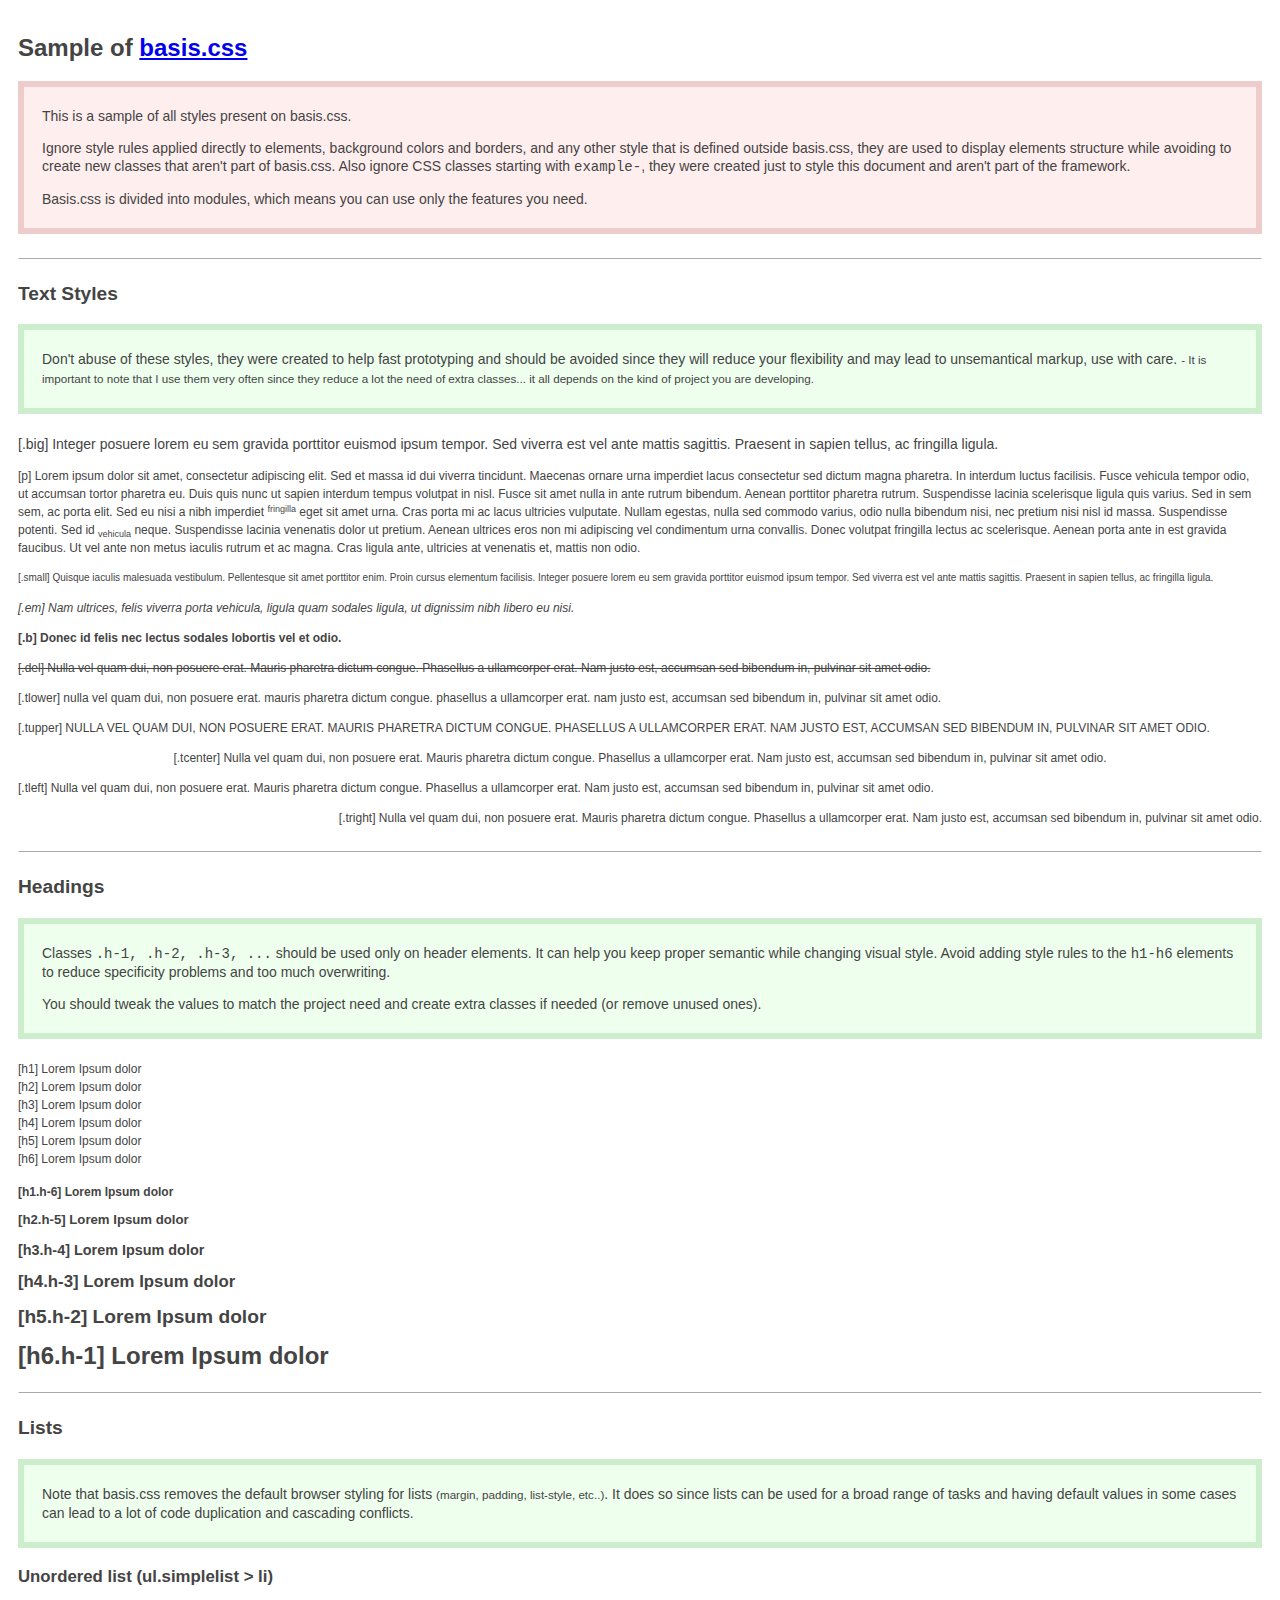
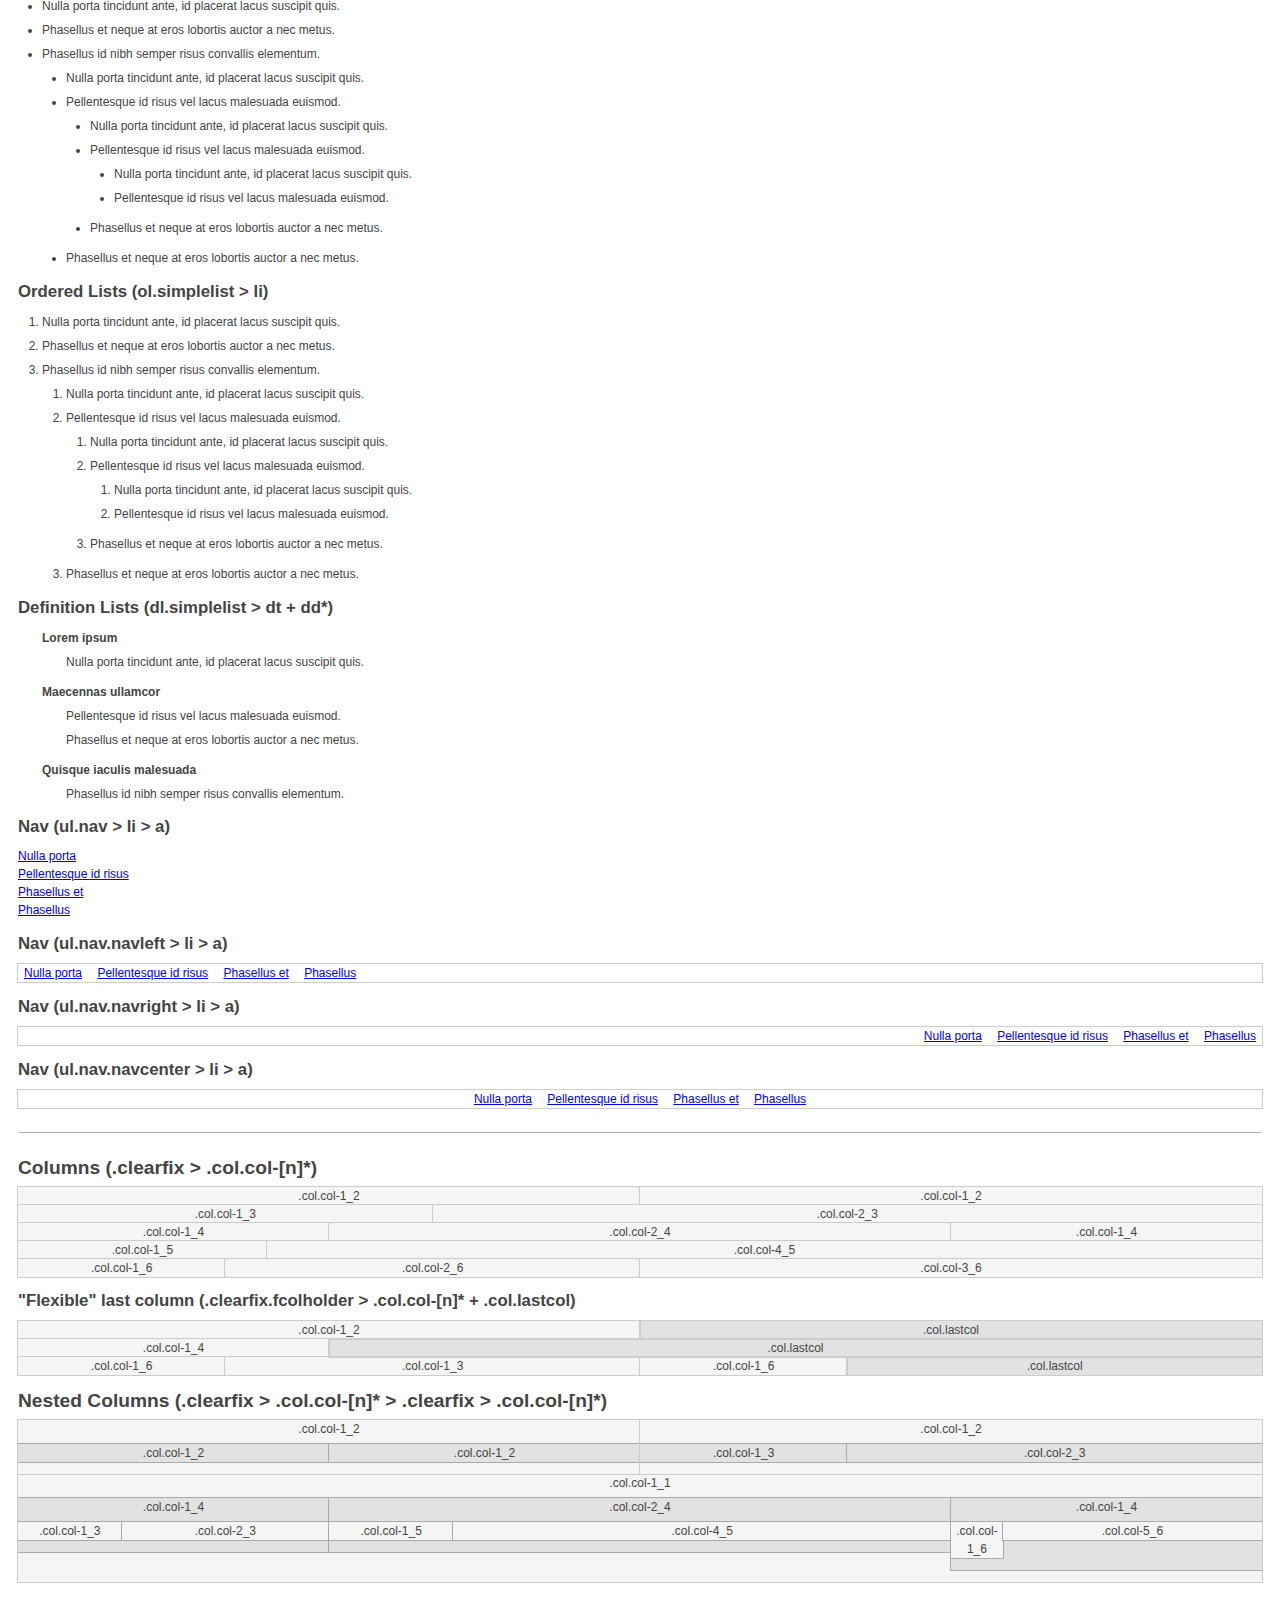
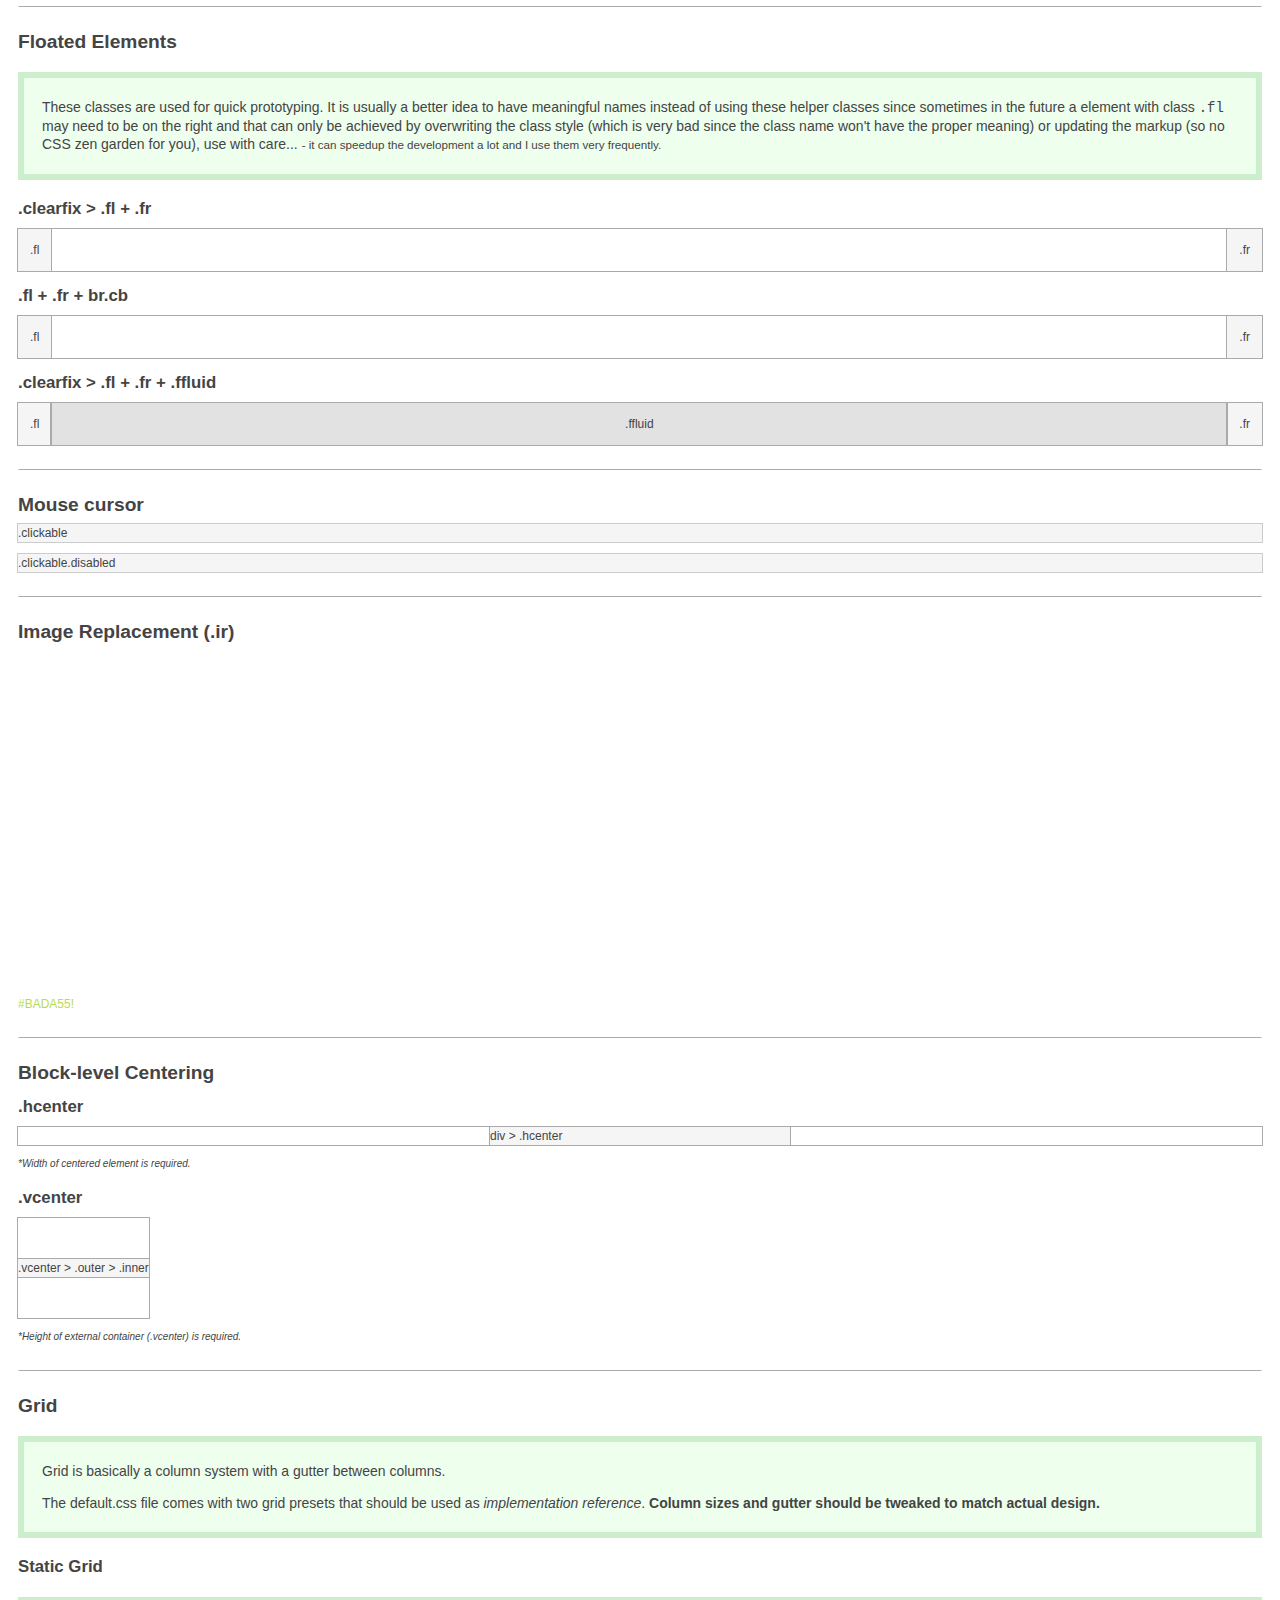
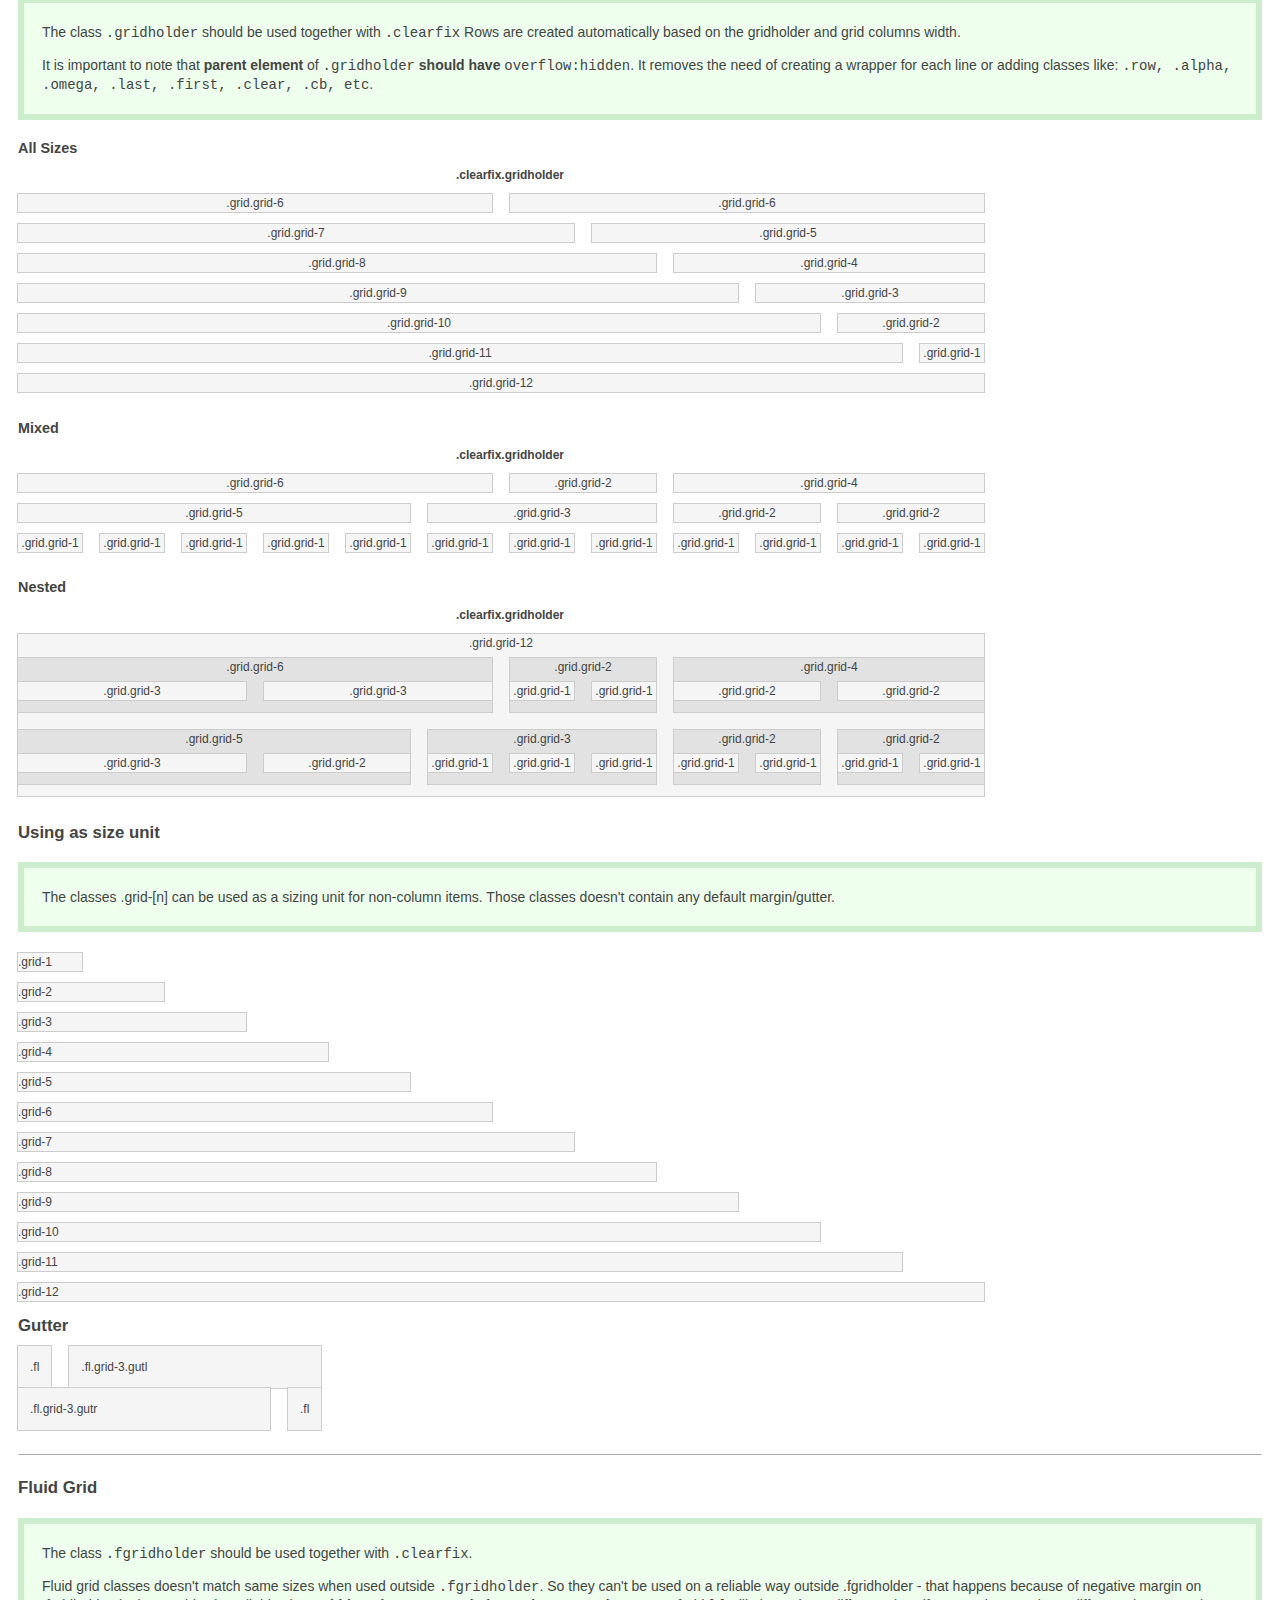
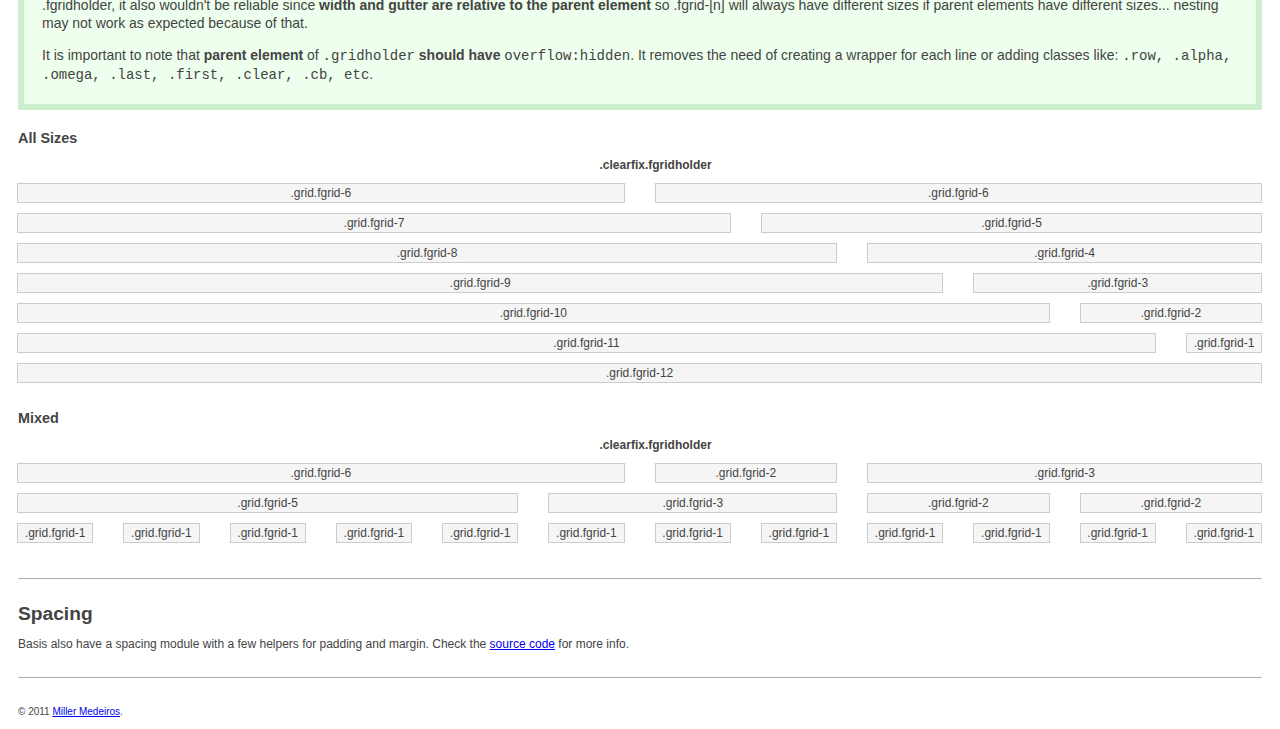
==== demo.html @ 8baf309f "change folder structure" ====
<!DOCTYPE html>
<html>
    <head>
        <meta charset="utf-8">
        <title>Sample basis.css</title>
        <link rel="stylesheet" href="css/all.css">
        <style type="text/css">
            /* comment out these styles to see real default values, used only to make it easier to see what is going on */
            #wrapper{padding:18px; overflow:hidden} /* overflow hidden is important for grid classes */
            .fl, .fr, .ffluid, .col, .grid-1, .grid-2, .grid-3, .grid-4, .grid-5, .grid-6, .grid-7, .grid-8, .grid-9, .grid-10, .grid-11, .grid-12,
            .fgrid-1, .fgrid-2, .fgrid-3, .fgrid-4, .fgrid-5, .fgrid-6, .fgrid-7, .fgrid-8, .fgrid-9, .fgrid-10, .fgrid-11, .fgrid-12, .clickable{outline:1px solid #ccc; background-color:#f5f5f5; margin-bottom:12px}
            .fcolholder .lastcol, .ffluid{background-color:#e2e2e2; text-align:center}
            .fl, .fr, .ffluid{padding:12px}
            .grid{overflow:hidden; white-space:nowrap} /* overflow hidden and nowrap only to show dynamic size without text going out the grid */
            .col, .fl, .fr, .ffluid{margin:0}
            .navcenter, .navright, .navleft{outline:1px solid #ccc}
            .hcenter, .vcenter .inner{background-color:#f5f5f5}

            .grid .grid, .col .col{background-color:#e2e2e2; margin-top:6px; margin-bottom:12px}
            .col .col{outline:1px solid #aaa}
            .grid .grid .grid, .col .col .col{background-color:#f5f5f5}

            /* classes starting with `example-` are used just for this document and should be ignored */
            .example-note{background-color:#efe; padding:6px 18px; border:6px solid #cec; font-size:1.166em; margin:1.5em 0}
            .example-outline, .example-outline *{outline:1px solid #aaa}
            .example-note-2{background-color:#fee; border-color:#ecc}
        </style>
    </head>
    <body>
        <div id="wrapper" class="clearfix">

            <h1 class="h-1">Sample of <a href="https://github.com/millermedeiros/basis.css">basis.css</a></h1>
            <div class="example-note example-note-2">
                <p>
                This is a sample of all styles present on basis.css.
                </p>
                <p>Ignore style rules applied directly to elements, background colors and borders, and any other style that is defined outside basis.css, they are used to display elements structure while avoiding to create new classes that aren't part of basis.css. Also ignore CSS classes starting with <code>example-</code>, they were created just to style this document and aren't part of the framework.</p>
                <p>
                    Basis.css is divided into modules, which means you can use only the features you need.
                </p>
            </div>
            <hr class="hr-1" />

            <h2 class="h-2">Text Styles</h2>
            <div class="example-note">
                <p>
                    Don't abuse of these styles, they were created to help fast prototyping and should be avoided since they will reduce your flexibility and may lead to unsemantical markup, use with care. <small> - It is important to note that I use them very often since they reduce a lot the need of extra classes... it all depends on the kind of project you are developing.</small>
                </p>
            </div>
            <p class="big">
                [.big] Integer posuere lorem eu sem gravida porttitor euismod ipsum tempor. Sed viverra est vel ante mattis sagittis. Praesent in sapien tellus, ac fringilla ligula.
            </p>
            <p>
                [p] Lorem ipsum dolor sit amet, consectetur adipiscing elit. Sed et massa id dui viverra tincidunt. Maecenas ornare urna imperdiet lacus consectetur sed dictum magna pharetra. In interdum luctus facilisis. Fusce vehicula tempor odio, ut accumsan tortor pharetra eu. Duis quis nunc ut sapien interdum tempus volutpat in nisl. Fusce sit amet nulla in ante rutrum bibendum. Aenean porttitor pharetra rutrum. Suspendisse lacinia scelerisque ligula quis varius. Sed in sem sem, ac porta elit. Sed eu nisi a nibh imperdiet <sup>fringilla</sup> eget sit amet urna. Cras porta mi ac lacus ultricies vulputate. Nullam egestas, nulla sed commodo varius, odio nulla bibendum nisi, nec pretium nisi nisl id massa. Suspendisse potenti. Sed id <sub>vehicula</sub> neque. Suspendisse lacinia venenatis dolor ut pretium. Aenean ultrices eros non mi adipiscing vel condimentum urna convallis. Donec volutpat fringilla lectus ac scelerisque. Aenean porta ante in est gravida faucibus. Ut vel ante non metus iaculis rutrum et ac magna. Cras ligula ante, ultricies at venenatis et, mattis non odio.
            </p>
            <p class="small">
                [.small] Quisque iaculis malesuada vestibulum. Pellentesque sit amet porttitor enim. Proin cursus elementum facilisis. Integer posuere lorem eu sem gravida porttitor euismod ipsum tempor. Sed viverra est vel ante mattis sagittis. Praesent in sapien tellus, ac fringilla ligula.
            </p>
            <p class="em">
                [.em] Nam ultrices, felis viverra porta vehicula, ligula quam sodales ligula, ut dignissim nibh libero eu nisi.
            </p>
            <p class="b">
                 [.b] Donec id felis nec lectus sodales lobortis vel et odio.
            </p>
            <p class="del">
                [.del] Nulla vel quam dui, non posuere erat. Mauris pharetra dictum congue. Phasellus a ullamcorper erat. Nam justo est, accumsan sed bibendum in, pulvinar sit amet odio.
            </p>
            <p class="tlower">
                [.tlower] Nulla vel quam dui, non posuere erat. Mauris pharetra dictum congue. Phasellus a ullamcorper erat. Nam justo est, accumsan sed bibendum in, pulvinar sit amet odio.
            </p>
            <p class="tupper">
                <span class="tnormal">[.tupper]</span> Nulla vel quam dui, non posuere erat. Mauris pharetra dictum congue. Phasellus a ullamcorper erat. Nam justo est, accumsan sed bibendum in, pulvinar sit amet odio.
            </p>
            <p class="tcenter">
                [.tcenter] Nulla vel quam dui, non posuere erat. Mauris pharetra dictum congue. Phasellus a ullamcorper erat. Nam justo est, accumsan sed bibendum in, pulvinar sit amet odio.
            </p>
            <p class="tleft">
                [.tleft] Nulla vel quam dui, non posuere erat. Mauris pharetra dictum congue. Phasellus a ullamcorper erat. Nam justo est, accumsan sed bibendum in, pulvinar sit amet odio.
            </p>
            <p class="tright">
                [.tright] Nulla vel quam dui, non posuere erat. Mauris pharetra dictum congue. Phasellus a ullamcorper erat. Nam justo est, accumsan sed bibendum in, pulvinar sit amet odio.
            </p>

            <hr class="hr-1" />

            <h2 class="h-2">Headings</h2>
            <div class="example-note">
                <p>
                    Classes <code>.h-1, .h-2, .h-3, ...</code> should be used only on header elements. It can help you keep proper semantic while changing visual style.
          Avoid adding style rules to the <code>h1-h6</code> elements to reduce specificity problems and too much overwriting.
                </p>
        <p>
          You should tweak the values to match the project need and create extra classes if needed (or remove unused ones).
        </p>
            </div>
            <h1>[h1] Lorem Ipsum dolor</h1>
            <h2>[h2] Lorem Ipsum dolor</h2>
            <h3>[h3] Lorem Ipsum dolor</h3>
            <h4>[h4] Lorem Ipsum dolor</h4>
            <h5>[h5] Lorem Ipsum dolor</h5>
            <h6>[h6] Lorem Ipsum dolor</h6>
            <h1 class="h-6">[h1.h-6] Lorem Ipsum dolor</h1>
            <h2 class="h-5">[h2.h-5] Lorem Ipsum dolor</h2>
            <h3 class="h-4">[h3.h-4] Lorem Ipsum dolor</h3>
            <h4 class="h-3">[h4.h-3] Lorem Ipsum dolor</h4>
            <h5 class="h-2">[h5.h-2] Lorem Ipsum dolor</h5>
            <h6 class="h-1">[h6.h-1] Lorem Ipsum dolor</h6>

            <hr class="hr-1" />

            <h2 class="h-2">Lists</h2>

            <div class="example-note">
                <p>
                Note that basis.css removes the default browser styling for lists <small>(margin, padding, list-style, etc..)</small>. It does so since lists can be used for a broad range of tasks and having default values in some cases can lead to a lot of code duplication and cascading conflicts.
                </p>
            </div>


            <h3 class="h-3">Unordered list (ul.simplelist > li)</h3>
            <ul class="simplelist">
                <li>Nulla porta tincidunt ante, id placerat lacus suscipit quis.</li>
                <li>Phasellus et neque at eros lobortis auctor a nec metus.</li>
                <li>Phasellus id nibh semper risus convallis elementum.
                    <ul>
                        <li>Nulla porta tincidunt ante, id placerat lacus suscipit quis.</li>
                        <li>
                            Pellentesque id risus vel lacus malesuada euismod.
                            <ul>
                                <li>Nulla porta tincidunt ante, id placerat lacus suscipit quis.</li>
                                <li>
                                    Pellentesque id risus vel lacus malesuada euismod.
                                    <ul>
                                        <li>Nulla porta tincidunt ante, id placerat lacus suscipit quis.</li>
                                        <li>Pellentesque id risus vel lacus malesuada euismod.</li>
                                    </ul>
                                </li>
                                <li>Phasellus et neque at eros lobortis auctor a nec metus.</li>
                            </ul>
                        </li>
                        <li>Phasellus et neque at eros lobortis auctor a nec metus.</li>
                    </ul>
                </li>
            </ul>

            <h3 class="h-3">Ordered Lists (ol.simplelist > li)</h3>
            <ol class="simplelist">
                <li>Nulla porta tincidunt ante, id placerat lacus suscipit quis.</li>
                <li>Phasellus et neque at eros lobortis auctor a nec metus.</li>
                <li>Phasellus id nibh semper risus convallis elementum.
                    <ol>
                        <li>Nulla porta tincidunt ante, id placerat lacus suscipit quis.</li>
                        <li>
                            Pellentesque id risus vel lacus malesuada euismod.
                            <ol>
                                <li>Nulla porta tincidunt ante, id placerat lacus suscipit quis.</li>
                                <li>
                                    Pellentesque id risus vel lacus malesuada euismod.
                                    <ol>
                                        <li>Nulla porta tincidunt ante, id placerat lacus suscipit quis.</li>
                                        <li>Pellentesque id risus vel lacus malesuada euismod.</li>
                                    </ol>
                                </li>
                                <li>Phasellus et neque at eros lobortis auctor a nec metus.</li>
                            </ol>
                        </li>
                        <li>Phasellus et neque at eros lobortis auctor a nec metus.</li>
                    </ol>
                </li>
            </ol>

            <h3 class="h-3">Definition Lists (dl.simplelist > dt + dd*)</h3>
            <dl class="simplelist">
                <dt>Lorem ipsum</dt>
                    <dd>Nulla porta tincidunt ante, id placerat lacus suscipit quis.</dd>
                <dt>Maecennas ullamcor</dt>
                    <dd>Pellentesque id risus vel lacus malesuada euismod.</dd>
                    <dd>Phasellus et neque at eros lobortis auctor a nec metus.</dd>
                <dt>Quisque iaculis malesuada</dt>
                    <dd>Phasellus id nibh semper risus convallis elementum.</dd>
            </dl>

            <h3 class="h-3">Nav (ul.nav > li > a)</h3>
            <ul class="nav">
                <li><a href="#">Nulla porta</a></li>
                <li><a href="#">Pellentesque id risus</a></li>
                <li><a href="#">Phasellus et</a></li>
                <li><a href="#">Phasellus</a></li>
            </ul>

            <h3 class="h-3">Nav (ul.nav.navleft > li > a)</h3>
            <ul class="nav navleft">
                <li><a href="#">Nulla porta</a></li>
                <li><a href="#">Pellentesque id risus</a></li>
                <li><a href="#">Phasellus et</a></li>
                <li><a href="#">Phasellus</a></li>
            </ul>

            <h3 class="h-3">Nav (ul.nav.navright > li > a)</h3>
            <ul class="nav navright">
                <li><a href="#">Nulla porta</a></li>
                <li><a href="#">Pellentesque id risus</a></li>
                <li><a href="#">Phasellus et</a></li>
                <li><a href="#">Phasellus</a></li>
            </ul>

            <h3 class="h-3">Nav (ul.nav.navcenter > li > a)</h3>
            <ul class="nav navcenter">
                <li><a href="#">Nulla porta</a></li>
                <li><a href="#">Pellentesque id risus</a></li>
                <li><a href="#">Phasellus et</a></li>
                <li><a href="#">Phasellus</a></li>
            </ul>

            <hr class="hr-1" />

            <h2 class="h-2">Columns (.clearfix > .col.col-[n]*)</h2>
            <div class="clearfix tcenter">
                <div class="col col-1_2">.col.col-1_2</div>
                <div class="col col-1_2">.col.col-1_2</div>
                <div class="col col-1_3">.col.col-1_3</div>
                <div class="col col-2_3">.col.col-2_3</div>
                <div class="col col-1_4">.col.col-1_4</div>
                <div class="col col-2_4">.col.col-2_4</div>
                <div class="col col-1_4">.col.col-1_4</div>
                <div class="col col-1_5">.col.col-1_5</div>
                <div class="col col-4_5">.col.col-4_5</div>
                <div class="col col-1_6">.col.col-1_6</div>
                <div class="col col-2_6">.col.col-2_6</div>
                <div class="col col-3_6">.col.col-3_6</div>
            </div>

            <h3 class="h-3">&quot;Flexible&quot; last column (.clearfix.fcolholder > .col.col-[n]* + .col.lastcol)</h3>
            <div class="clearfix fcolholder tcenter">
                <div class="col col-1_2">.col.col-1_2</div>
                <div class="col lastcol">.col.lastcol</div>
                <div class="col col-1_4">.col.col-1_4</div>
                <div class="col lastcol">.col.lastcol</div>
                <div class="col col-1_6">.col.col-1_6</div>
                <div class="col col-1_3">.col.col-1_3</div>
                <div class="col col-1_6">.col.col-1_6</div>
                <div class="col lastcol">.col.lastcol</div>
            </div>

            <h2 class="h-2">Nested Columns (.clearfix > .col.col-[n]* > .clearfix > .col.col-[n]*)</h2>
            <div class="clearfix tcenter">
                <div class="col col-1_2">.col.col-1_2
                    <div class="clearfix">
                        <div class="col col-1_2">.col.col-1_2</div>
                        <div class="col col-1_2">.col.col-1_2</div>
                    </div>
                </div>
                <div class="col col-1_2">.col.col-1_2
                    <div class="clearfix">
                        <div class="col col-1_3">.col.col-1_3</div>
                        <div class="col col-2_3">.col.col-2_3</div>
                    </div>
                </div>
                <div class="col col-1_1">.col.col-1_1
                    <div class="clearfix">
                        <div class="col col-1_4">.col.col-1_4
                            <div class="clearfix">
                                <div class="col col-1_3">.col.col-1_3</div>
                                <div class="col col-2_3">.col.col-2_3</div>
                            </div>
                        </div>
                        <div class="col col-2_4">.col.col-2_4
                            <div class="clearfix">
                                <div class="col col-1_5">.col.col-1_5</div>
                                <div class="col col-4_5">.col.col-4_5</div>
                            </div>
                        </div>
                        <div class="col col-1_4">.col.col-1_4
                            <div class="clearfix">
                                <div class="col col-1_6">.col.col-1_6</div>
                                <div class="col col-5_6">.col.col-5_6</div>
                            </div>
                        </div>
                    </div>
                </div>
            </div>

            <hr class="hr-1" />

            <h2 class="h-2">Floated Elements</h2>

            <div class="example-note">
                <p>
                    These classes are used for quick prototyping. It is usually a better idea to have meaningful names instead of using these helper classes since sometimes in the future a element with class <code>.fl</code> may need to be on the right and that can only be achieved by overwriting the class style (which is very bad since the class name won't have the proper meaning) or updating the markup (so no CSS zen garden for you), use with care... <small> - it can speedup the development a lot and I use them very frequently.</small>
                </p>
            </div>

            <h3 class="h-3">.clearfix &gt; .fl + .fr</h3>
            <div class="clearfix example-outline">
                <div class="fl">.fl</div>
                <div class="fr">.fr</div>
            </div>

            <h3 class="h-3">.fl + .fr + br.cb</h3>
            <div class="example-outline">
                <div class="fl">.fl</div>
                <div class="fr">.fr</div>
                <br class="cb" />
            </div>

            <h3 class="h-3">.clearfix &gt; .fl + .fr + .ffluid</h3>
            <div class="clearfix example-outline">
                <div class="fl">.fl</div>
                <div class="fr">.fr</div>
                <div class="ffluid">.ffluid</div>
            </div>

            <hr class="hr-1" />

            <h2 class="h-2">Mouse cursor</h2>
            <div class="clickable">.clickable</div>
            <div class="clickable disabled">.clickable.disabled</div>
            <hr class="hr-1" />

            <h2 class="h-2">Image Replacement (.ir)</h2>
            <span class="ir" style="background-image:url(http://30.media.tumblr.com/tumblr_lgd1neNYSL1qbwkzvo1_500.jpg); width:500px; height:333px">this is going to be replaced by an awesome picture</span>
            <p style="color:#BADA55">#BADA55!</p>

            <hr class="hr-1" />

            <h2 class="h-2">Block-level Centering</h2>

            <h3 class="h-3">.hcenter</h3>
            <div class="example-outline">
                <div class="hcenter" style="width:300px">
                    div > .hcenter
                </div>
            </div>
            <p class="small em">
                *Width of centered element is required.
            </p>

            <h3 class="h-3">.vcenter</h3>
            <div class="vcenter example-outline" style="height:100px">
                <div class="outer">
                    <div class="inner">
                        .vcenter > .outer > .inner
                    </div>
                </div>
            </div>
            <p class="small em">
                *Height of external container (.vcenter) is required.
            </p>

            <hr class="hr-1" />

            <h2 class="h-2">Grid</h2>
            <div class="example-note">
                <p>
                    Grid is basically a column system with a gutter between columns.
                </p>
                <p>
                    The default.css file comes with two grid presets that should be used as <em>implementation reference</em>. <strong>Column sizes and gutter should be tweaked to match actual design.</strong>
                </p>
            </div>

            <h3 class="h-3">Static Grid</h3>
            <div class="example-note">
                <p>
                    The class <code>.gridholder</code> should be used together with <code>.clearfix</code>
                    Rows are created automatically based on the gridholder and grid columns width.
                </p>
                <p>
                    It is important to note that <strong>parent element</strong> of <code>.gridholder</code>
                    <strong>should have</strong> <code>overflow:hidden</code>. It removes the need of creating
                    a wrapper for each line or adding classes like: <code>.row, .alpha, .omega, .last, .first,
                    .clear, .cb, etc</code>.
                </p>
            </div>

            <h4 class="h-4">All Sizes</h4>
            <div class="clearfix tcenter gridholder">
                <div class="cb b" style="margin-bottom:10px">.clearfix.gridholder</div>
                <div class="grid grid-6">.grid.grid-6</div>
                <div class="grid grid-6">.grid.grid-6</div>
                <div class="grid grid-7">.grid.grid-7</div>
                <div class="grid grid-5">.grid.grid-5</div>
                <div class="grid grid-8">.grid.grid-8</div>
                <div class="grid grid-4">.grid.grid-4</div>
                <div class="grid grid-9">.grid.grid-9</div>
                <div class="grid grid-3">.grid.grid-3</div>
                <div class="grid grid-10">.grid.grid-10</div>
                <div class="grid grid-2">.grid.grid-2</div>
                <div class="grid grid-11">.grid.grid-11</div>
                <div class="grid grid-1">.grid.grid-1</div>
                <div class="grid grid-12">.grid.grid-12</div>
            </div>

            <h4 class="h-4">Mixed</h4>
            <div class="clearfix tcenter gridholder">
                <div class="cb b" style="margin-bottom:10px">.clearfix.gridholder</div>
                <div class="grid grid-6">.grid.grid-6</div>
                <div class="grid grid-2">.grid.grid-2</div>
                <div class="grid grid-4">.grid.grid-4</div>
                <div class="grid grid-5">.grid.grid-5</div>
                <div class="grid grid-3">.grid.grid-3</div>
                <div class="grid grid-2">.grid.grid-2</div>
                <div class="grid grid-2">.grid.grid-2</div>
                <div class="grid grid-1">.grid.grid-1</div>
                <div class="grid grid-1">.grid.grid-1</div>
                <div class="grid grid-1">.grid.grid-1</div>
                <div class="grid grid-1">.grid.grid-1</div>
                <div class="grid grid-1">.grid.grid-1</div>
                <div class="grid grid-1">.grid.grid-1</div>
                <div class="grid grid-1">.grid.grid-1</div>
                <div class="grid grid-1">.grid.grid-1</div>
                <div class="grid grid-1">.grid.grid-1</div>
                <div class="grid grid-1">.grid.grid-1</div>
                <div class="grid grid-1">.grid.grid-1</div>
                <div class="grid grid-1">.grid.grid-1</div>
            </div>

            <h4 class="h-4">Nested</h4>
            <div class="clearfix tcenter gridholder">
                <div class="cb b" style="margin-bottom:10px">.clearfix.gridholder</div>
                <div class="grid grid-12">.grid.grid-12
                    <div class="clearfix gridholder">
                        <div class="grid grid-6">.grid.grid-6
                            <div class="clearfix gridholder">
                                <div class="grid grid-3">.grid.grid-3</div>
                                <div class="grid grid-3">.grid.grid-3</div>
                            </div>
                        </div>
                        <div class="grid grid-2">.grid.grid-2
                            <div class="clearfix gridholder">
                                <div class="grid grid-1">.grid.grid-1</div>
                                <div class="grid grid-1">.grid.grid-1</div>
                            </div>
                        </div>
                        <div class="grid grid-4">.grid.grid-4
                            <div class="clearfix gridholder">
                                <div class="grid grid-2">.grid.grid-2</div>
                                <div class="grid grid-2">.grid.grid-2</div>
                            </div>
                        </div>
                        <div class="grid grid-5">.grid.grid-5
                            <div class="clearfix gridholder">
                                <div class="grid grid-3">.grid.grid-3</div>
                                <div class="grid grid-2">.grid.grid-2</div>
                            </div>
                        </div>
                        <div class="grid grid-3">.grid.grid-3
                            <div class="clearfix gridholder">
                                <div class="grid grid-1">.grid.grid-1</div>
                                <div class="grid grid-1">.grid.grid-1</div>
                                <div class="grid grid-1">.grid.grid-1</div>
                            </div>
                        </div>
                        <div class="grid grid-2">.grid.grid-2
                            <div class="clearfix gridholder">
                                <div class="grid grid-1">.grid.grid-1</div>
                                <div class="grid grid-1">.grid.grid-1</div>
                            </div>
                        </div>
                        <div class="grid grid-2">.grid.grid-2
                            <div class="clearfix gridholder">
                                <div class="grid grid-1">.grid.grid-1</div>
                                <div class="grid grid-1">.grid.grid-1</div>
                            </div>
                        </div>
                    </div>
                </div>
            </div>

            <h3 class="h-3">Using as size unit</h3>
            <div class="example-note">
                <p>
                    The classes .grid-[n] can be used as a sizing unit for non-column items. Those classes doesn't contain any default margin/gutter.
                </p>
            </div>
            <div class="grid-1">.grid-1</div>
            <div class="grid-2">.grid-2</div>
            <div class="grid-3">.grid-3</div>
            <div class="grid-4">.grid-4</div>
            <div class="grid-5">.grid-5</div>
            <div class="grid-6">.grid-6</div>
            <div class="grid-7">.grid-7</div>
            <div class="grid-8">.grid-8</div>
            <div class="grid-9">.grid-9</div>
            <div class="grid-10">.grid-10</div>
            <div class="grid-11">.grid-11</div>
            <div class="grid-12">.grid-12</div>

            <h3 class="h-3">Gutter</h3>
            <div class="clearfix">
                <div class="fl">.fl</div>
                <div class="fl grid-3 gutl">.fl.grid-3.gutl</div>
            </div>
            <div class="clearfix">
                <div class="fl grid-3 gutr">.fl.grid-3.gutr</div>
                <div class="fl">.fl</div>
            </div>

            <hr class="hr-1" />

            <h3 class="h-3">Fluid Grid</h3>
            <div class="example-note">
                <p>
                    The class <code>.fgridholder</code> should be used together with <code>.clearfix</code>.
                </p>
                <p>
                    Fluid grid classes doesn't match same sizes when used outside <code>.fgridholder</code>.
                    So they can't be used on a reliable way outside .fgridholder - that happens because of
                    negative margin on .fgridholder, it also wouldn't be reliable since
                    <strong>width and gutter are relative to the parent element</strong> so
                    .fgrid-[n] will always have different sizes if parent elements have different sizes...
                    nesting may not work as expected because of that.
                </p>
                <p>
                    It is important to note that <strong>parent element</strong> of <code>.gridholder</code>
                    <strong>should have</strong> <code>overflow:hidden</code>. It removes the need of creating
                    a wrapper for each line or adding classes like: <code>.row, .alpha, .omega, .last, .first,
                    .clear, .cb, etc</code>.
                </p>
            </div>

            <h4 class="h-4">All Sizes</h4>
            <div class="clearfix tcenter fgridholder">
                <div class="cb b" style="margin-bottom:10px">.clearfix.fgridholder</div>
                <div class="grid fgrid-6">.grid.fgrid-6</div>
                <div class="grid fgrid-6">.grid.fgrid-6</div>
                <div class="grid fgrid-7">.grid.fgrid-7</div>
                <div class="grid fgrid-5">.grid.fgrid-5</div>
                <div class="grid fgrid-8">.grid.fgrid-8</div>
                <div class="grid fgrid-4">.grid.fgrid-4</div>
                <div class="grid fgrid-9">.grid.fgrid-9</div>
                <div class="grid fgrid-3">.grid.fgrid-3</div>
                <div class="grid fgrid-10">.grid.fgrid-10</div>
                <div class="grid fgrid-2">.grid.fgrid-2</div>
                <div class="grid fgrid-11">.grid.fgrid-11</div>
                <div class="grid fgrid-1">.grid.fgrid-1</div>
                <div class="grid fgrid-12">.grid.fgrid-12</div>
            </div>

            <h4 class="h-4">Mixed</h4>
            <div class="clearfix tcenter fgridholder">
                <div class="cb b" style="margin-bottom:10px">.clearfix.fgridholder</div>
                <div class="grid fgrid-6">.grid.fgrid-6</div>
                <div class="grid fgrid-2">.grid.fgrid-2</div>
                <div class="grid fgrid-4">.grid.fgrid-3</div>
                <div class="grid fgrid-5">.grid.fgrid-5</div>
                <div class="grid fgrid-3">.grid.fgrid-3</div>
                <div class="grid fgrid-2">.grid.fgrid-2</div>
                <div class="grid fgrid-2">.grid.fgrid-2</div>
                <div class="grid fgrid-1">.grid.fgrid-1</div>
                <div class="grid fgrid-1">.grid.fgrid-1</div>
                <div class="grid fgrid-1">.grid.fgrid-1</div>
                <div class="grid fgrid-1">.grid.fgrid-1</div>
                <div class="grid fgrid-1">.grid.fgrid-1</div>
                <div class="grid fgrid-1">.grid.fgrid-1</div>
                <div class="grid fgrid-1">.grid.fgrid-1</div>
                <div class="grid fgrid-1">.grid.fgrid-1</div>
                <div class="grid fgrid-1">.grid.fgrid-1</div>
                <div class="grid fgrid-1">.grid.fgrid-1</div>
                <div class="grid fgrid-1">.grid.fgrid-1</div>
                <div class="grid fgrid-1">.grid.fgrid-1</div>
            </div>

            <hr class="hr-1" />
            <h2 class="h-2">Spacing</h2>
            <p>
                Basis also have a spacing module with a few helpers for padding and margin. 
                Check the <a href="https://github.com/millermedeiros/basis.css/blob/master/basis/spacing.css">source code</a> for more info.
            </p>

            <hr class="hr-1" />

            <div class="small">
                &copy; 2011 <a href="http://millermedeiros.com">Miller Medeiros</a>.
            </div>

        </div>
    </body>
</html>
---- css/all.css ----
@import url(reset.css);
@import url(core.css);
@import url(rapid.css);
@import url(grid.css);
@import url(fgrid.css);
@import url(spacing.css);
@import url(project.css);
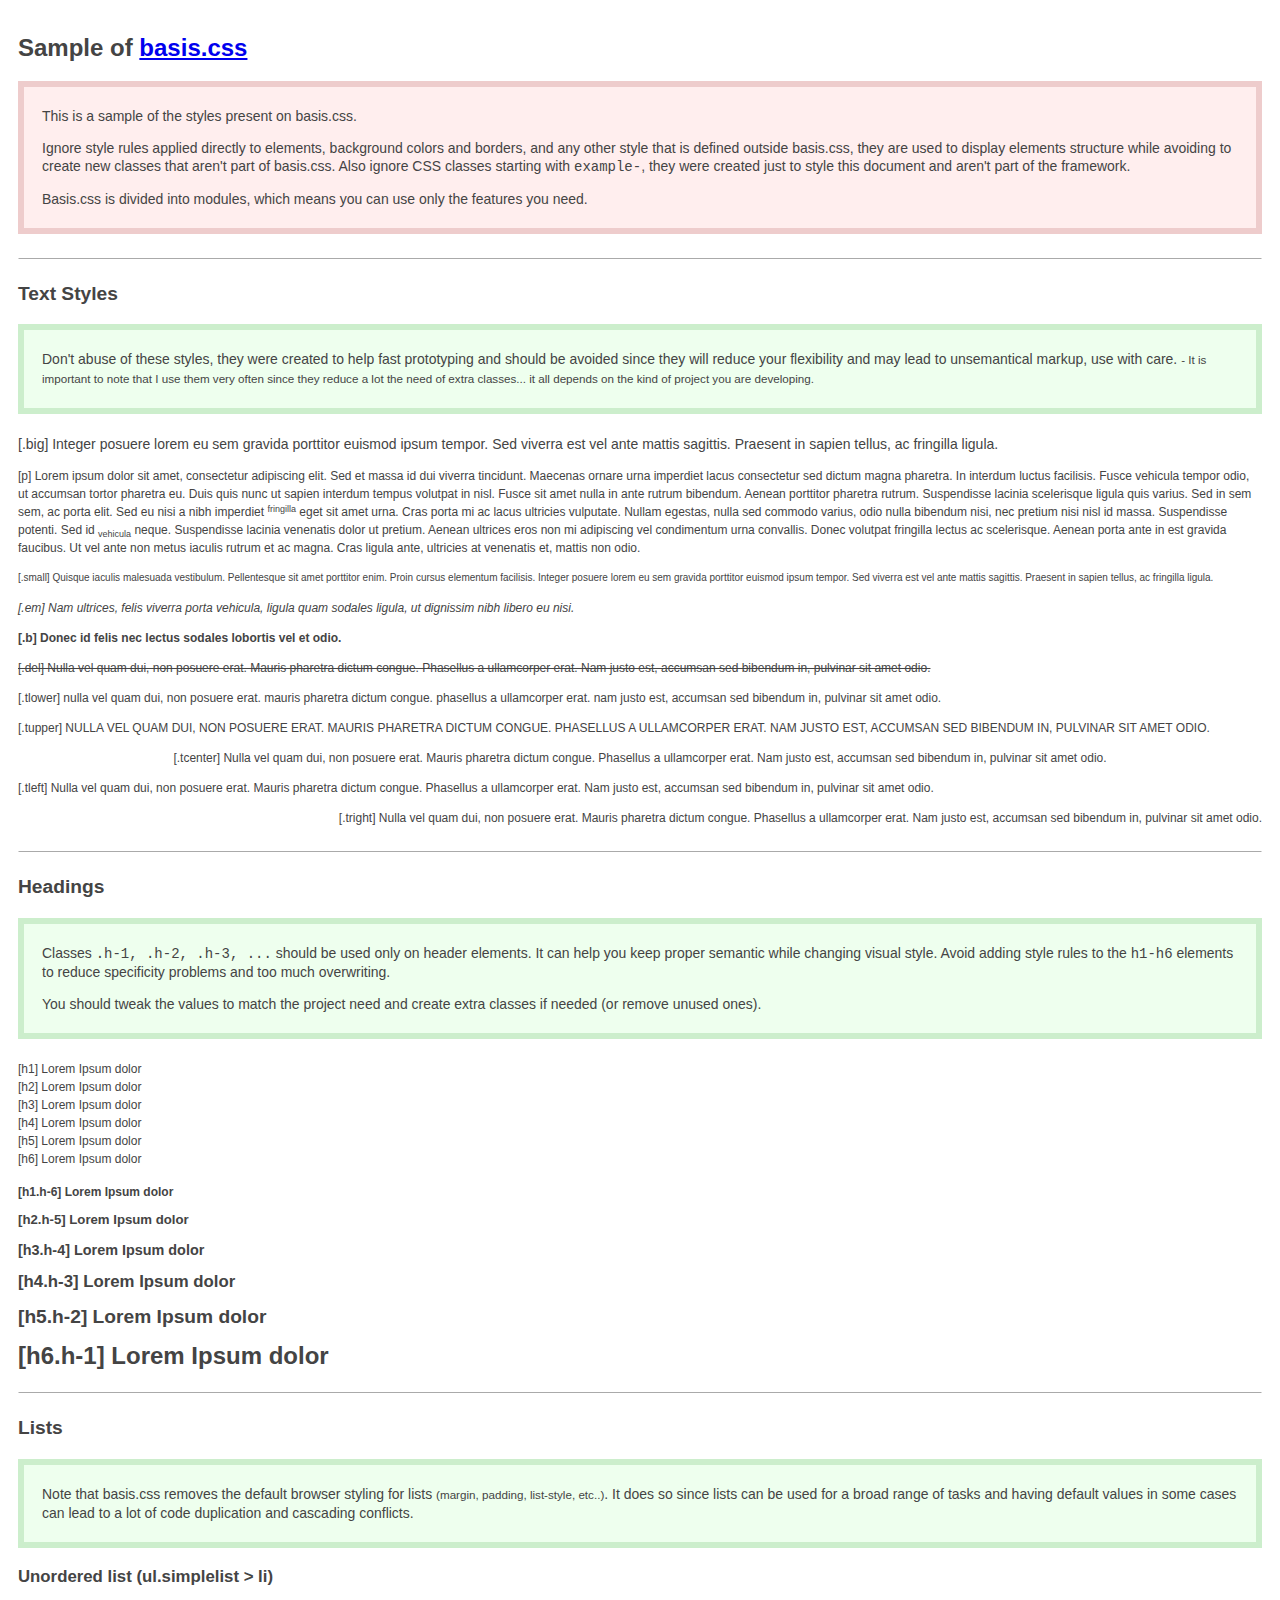
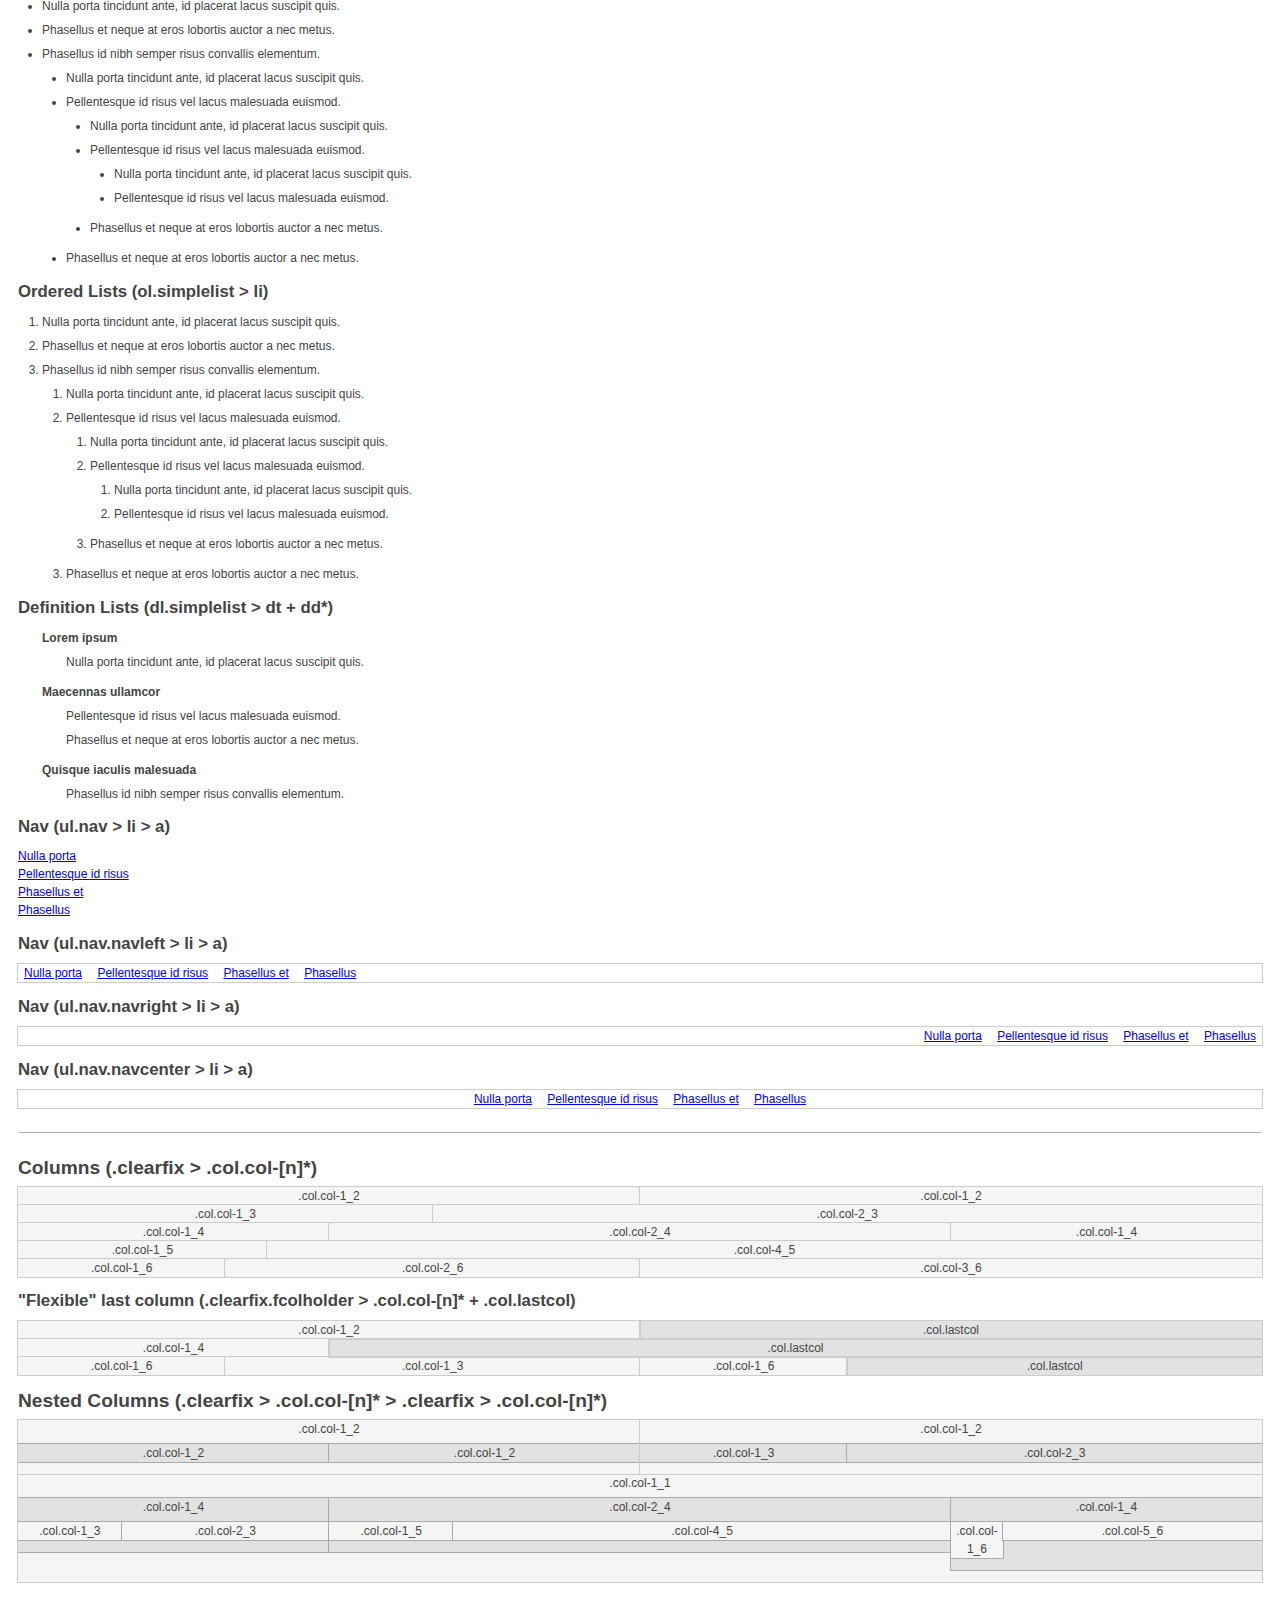
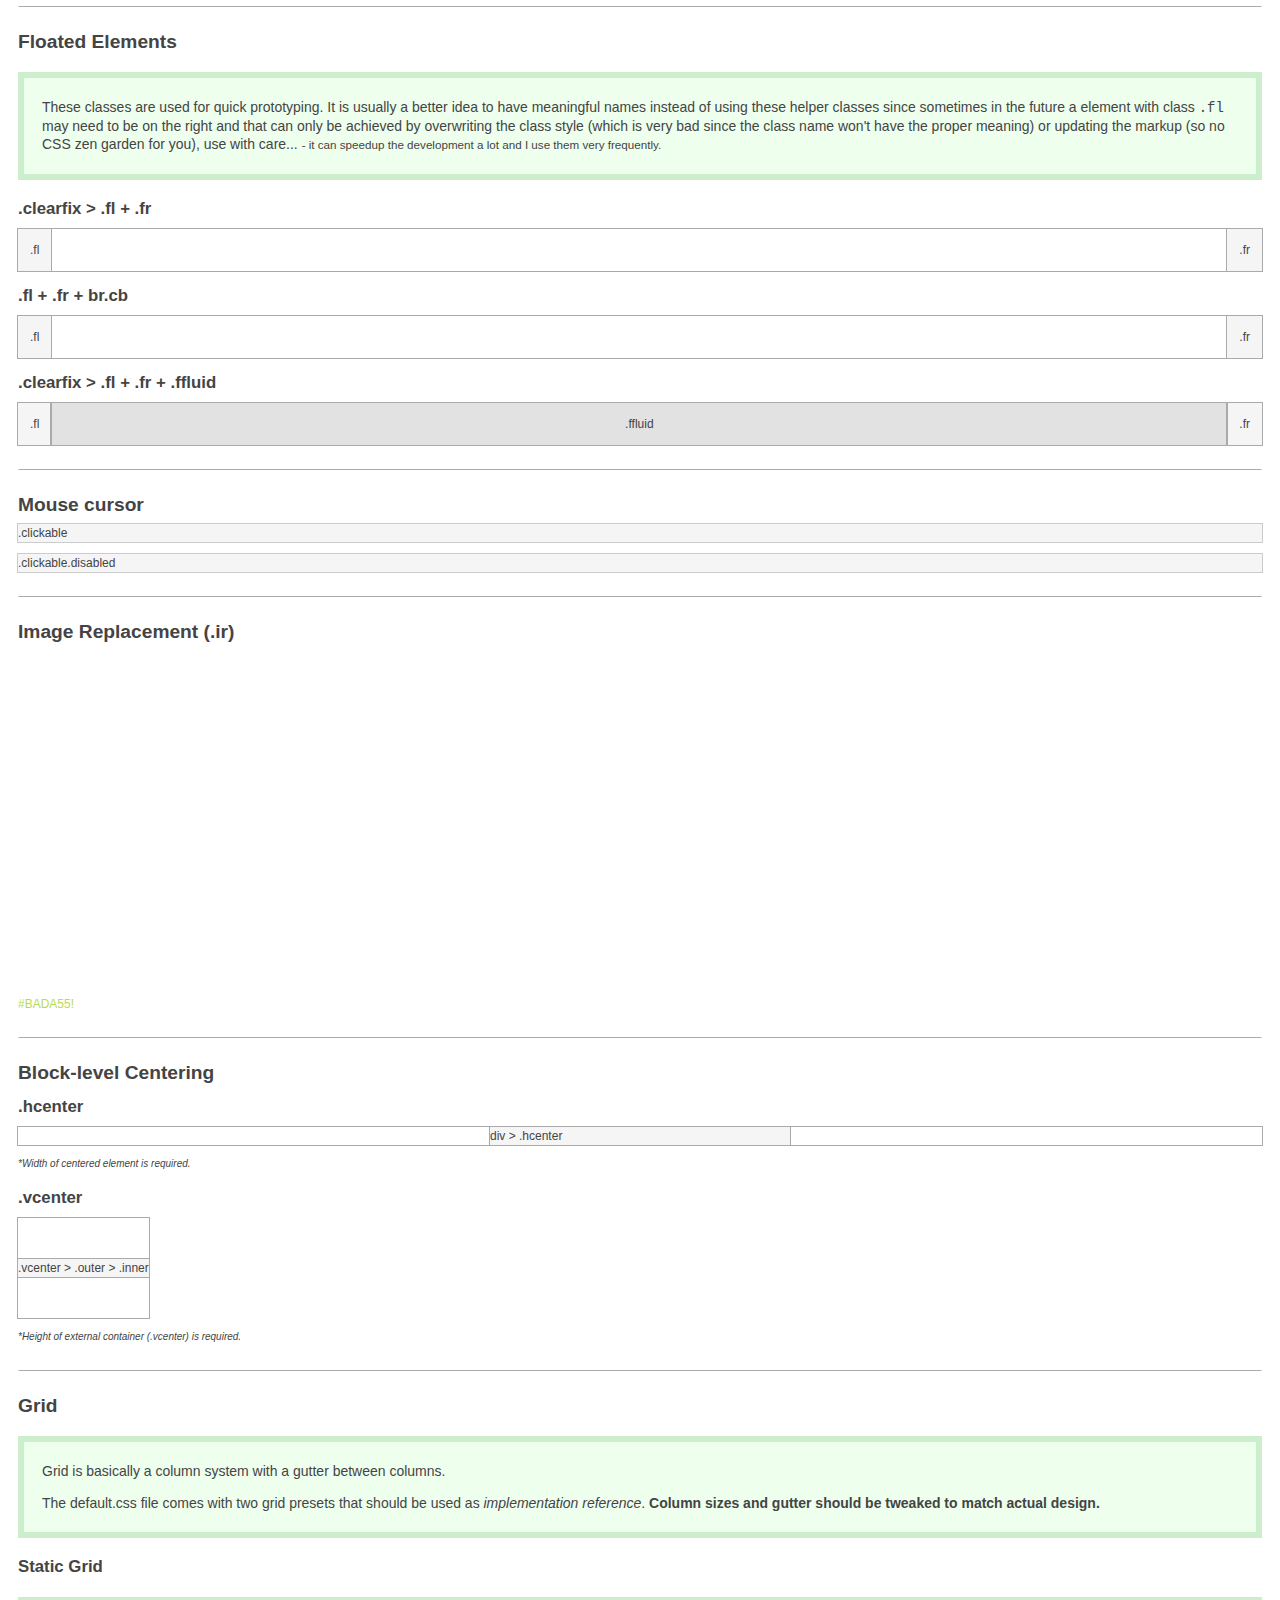
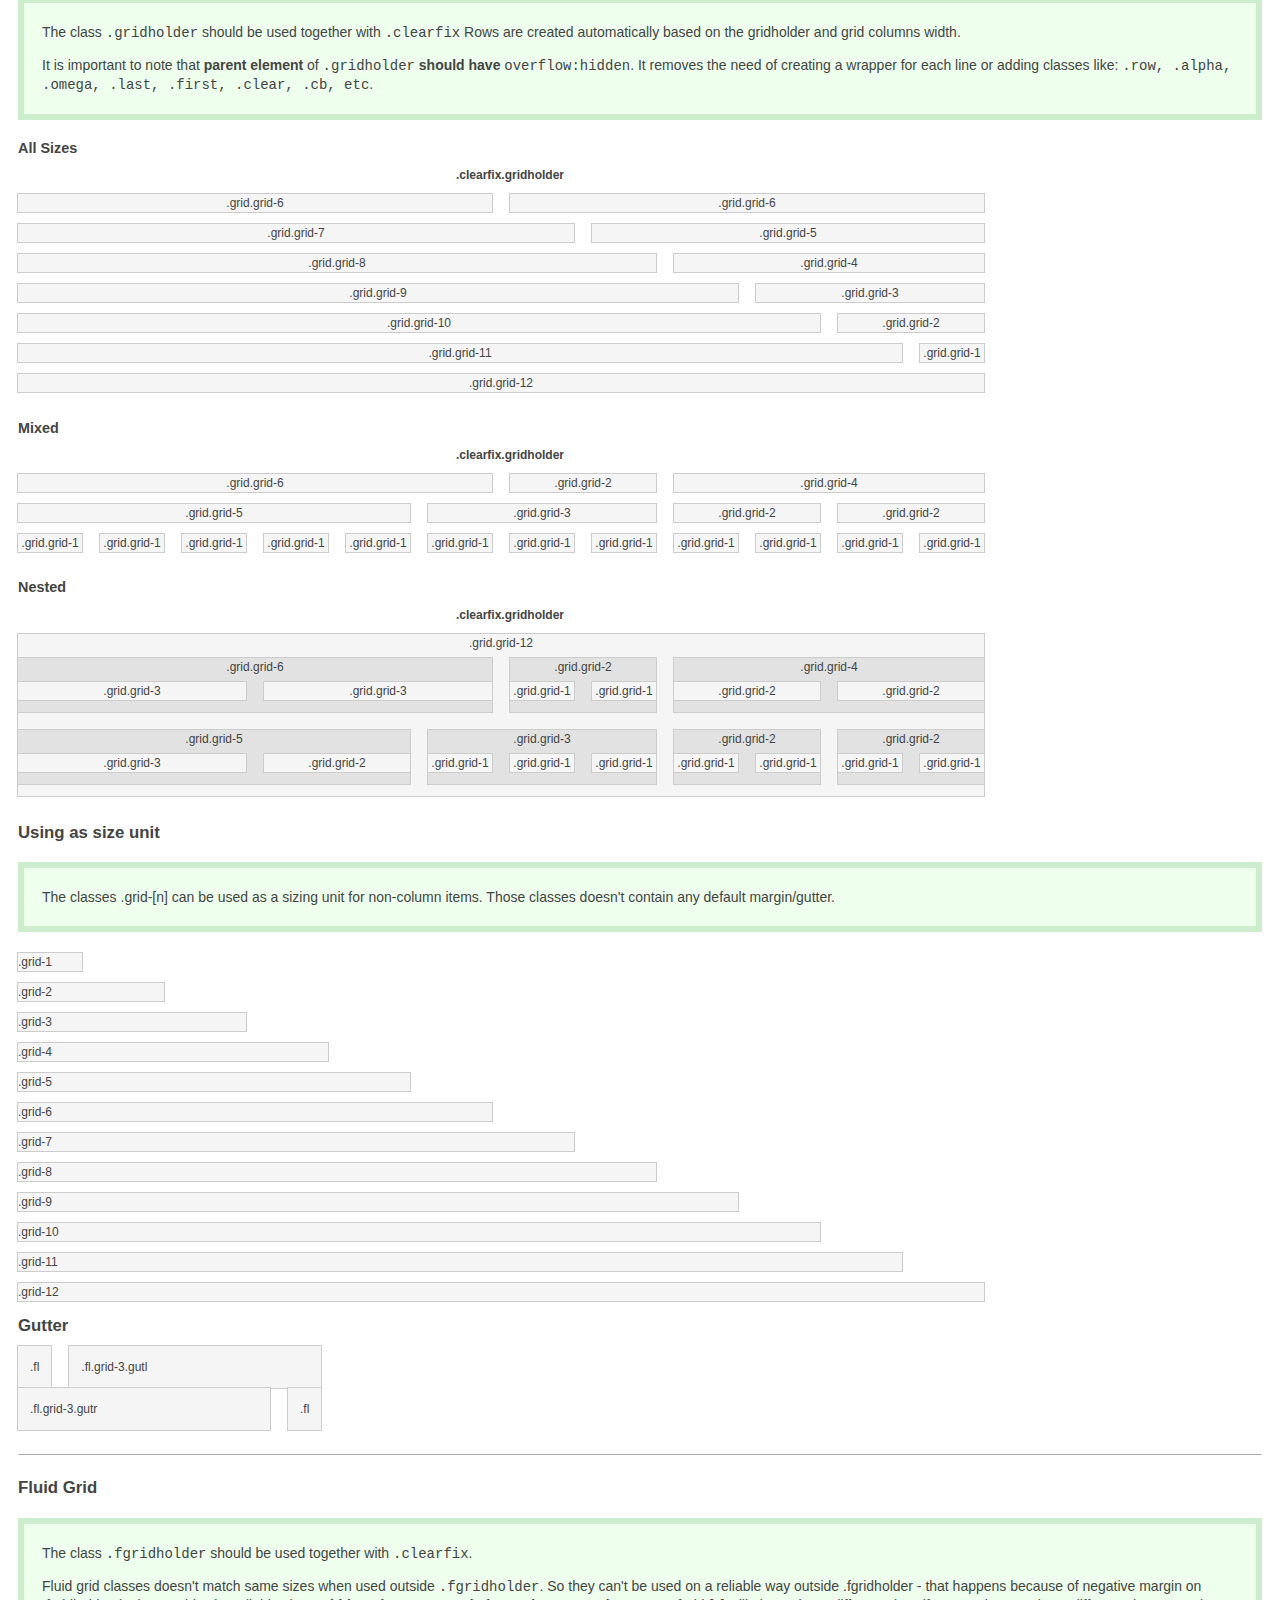
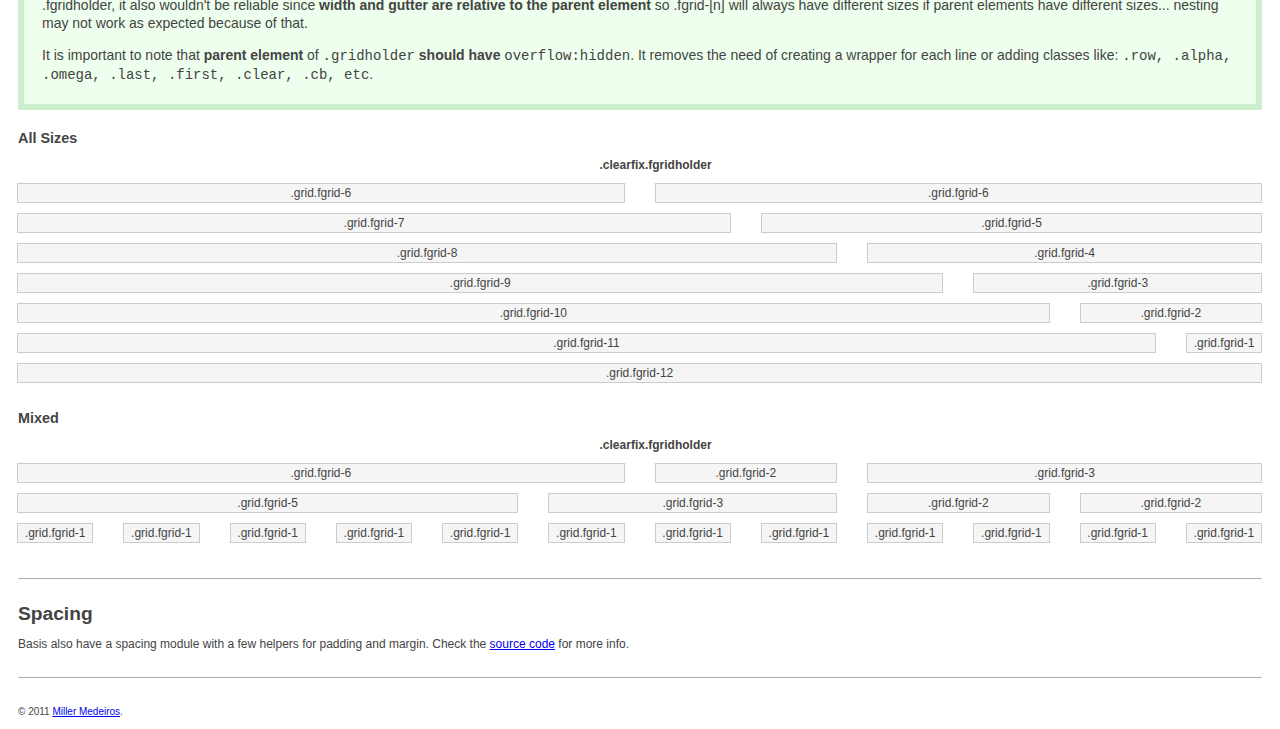
==== commit 6e5b8da8: "improv reset, fix links to stylesheets, tidy spacing." ====
--- a/demo.html
+++ b/demo.html
@@ -32,7 +32,7 @@
             <h1 class="h-1">Sample of <a href="https://github.com/millermedeiros/basis.css">basis.css</a></h1>
             <div class="example-note example-note-2">
                 <p>
-                This is a sample of all styles present on basis.css.
+                This is a sample of the styles present on basis.css.
                 </p>
                 <p>Ignore style rules applied directly to elements, background colors and borders, and any other style that is defined outside basis.css, they are used to display elements structure while avoiding to create new classes that aren't part of basis.css. Also ignore CSS classes starting with <code>example-</code>, they were created just to style this document and aren't part of the framework.</p>
                 <p>
@@ -564,7 +564,7 @@
             <hr class="hr-1" />
             <h2 class="h-2">Spacing</h2>
             <p>
-                Basis also have a spacing module with a few helpers for padding and margin. 
+                Basis also have a spacing module with a few helpers for padding and margin.
                 Check the <a href="https://github.com/millermedeiros/basis.css/blob/master/basis/spacing.css">source code</a> for more info.
             </p>
 
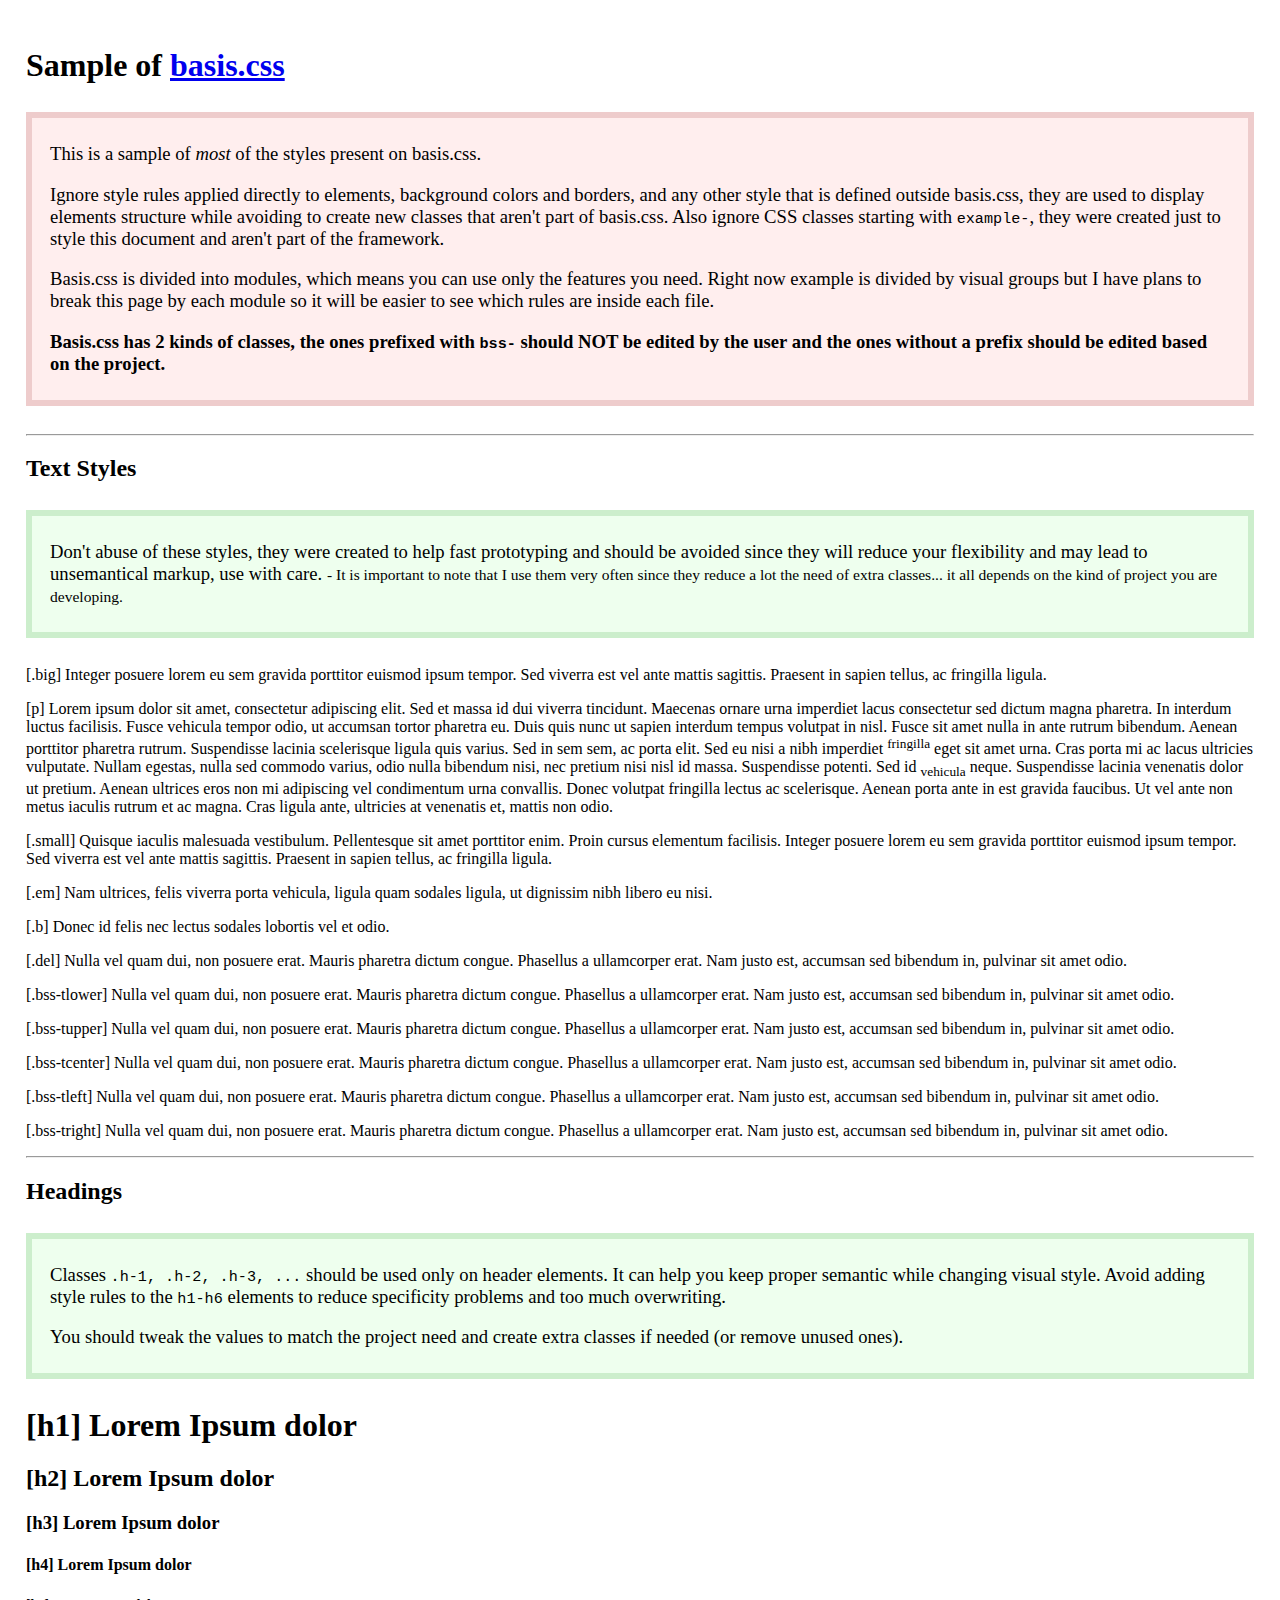
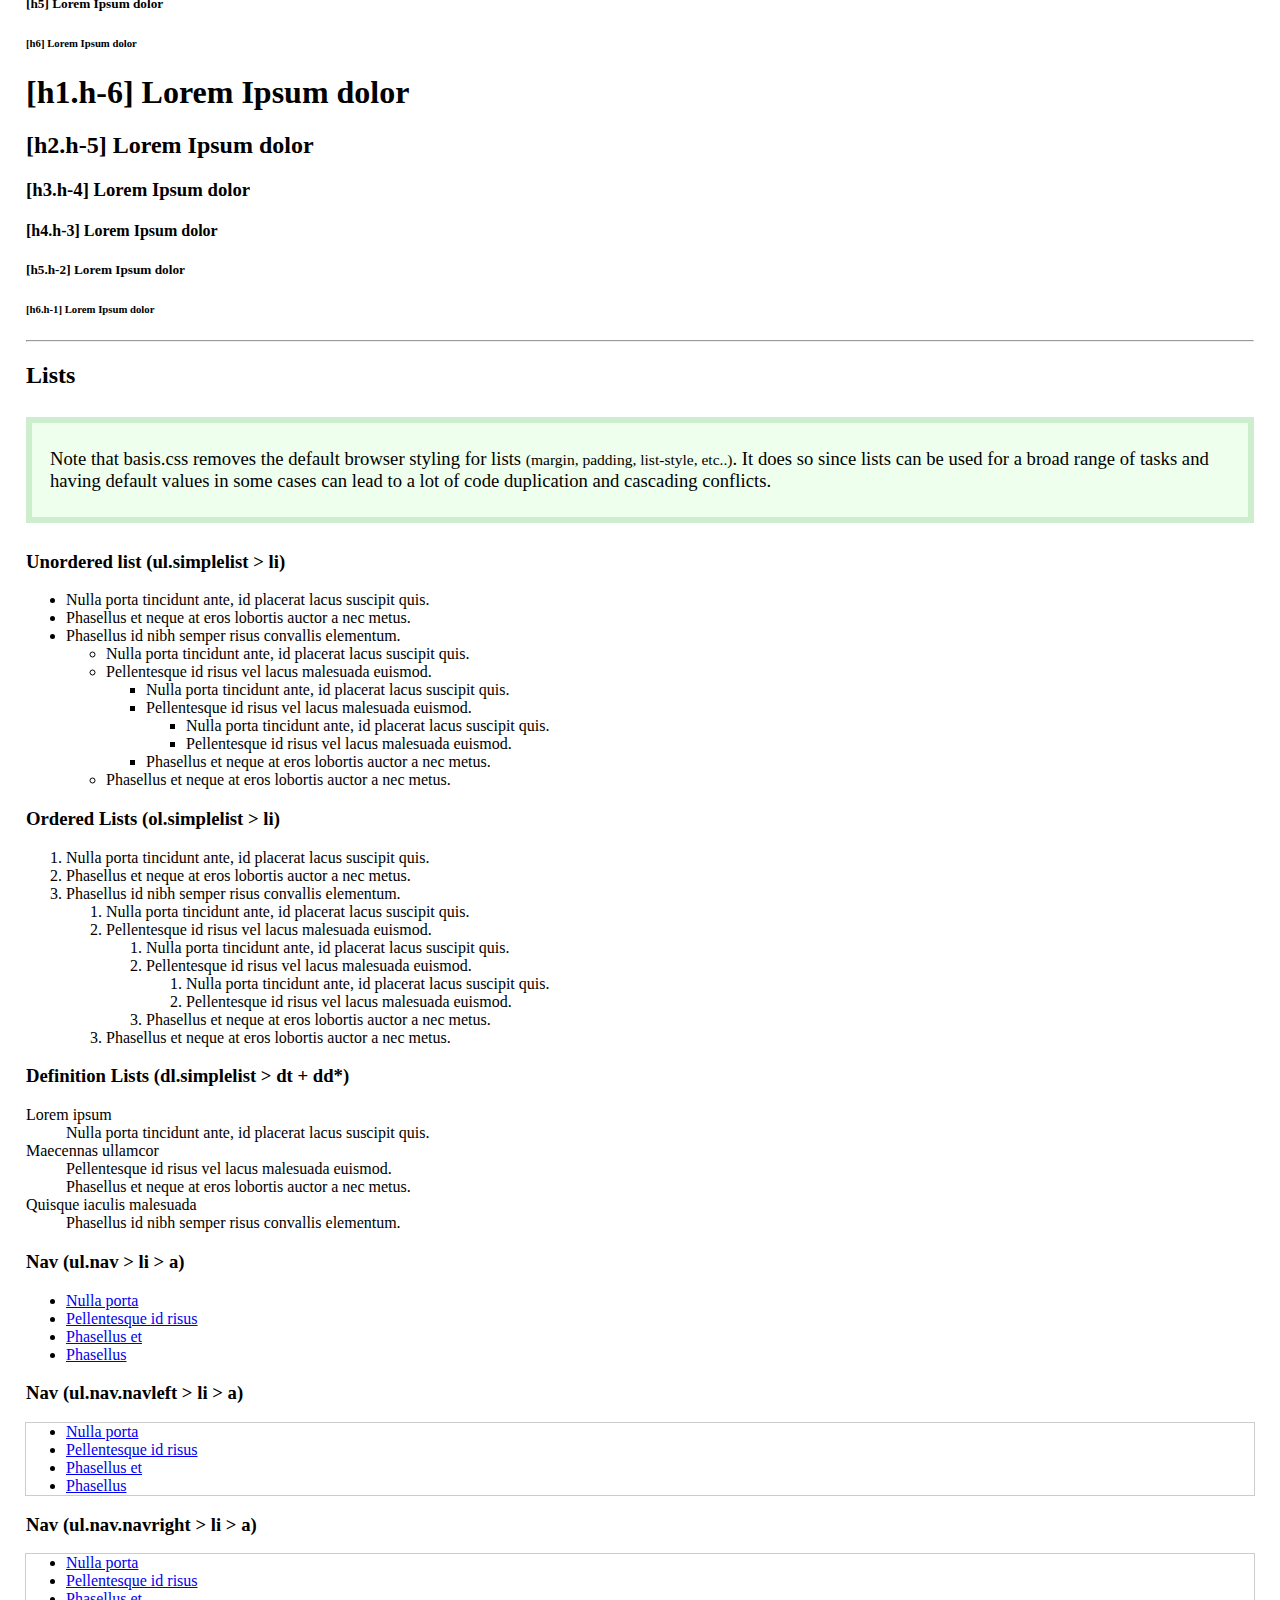
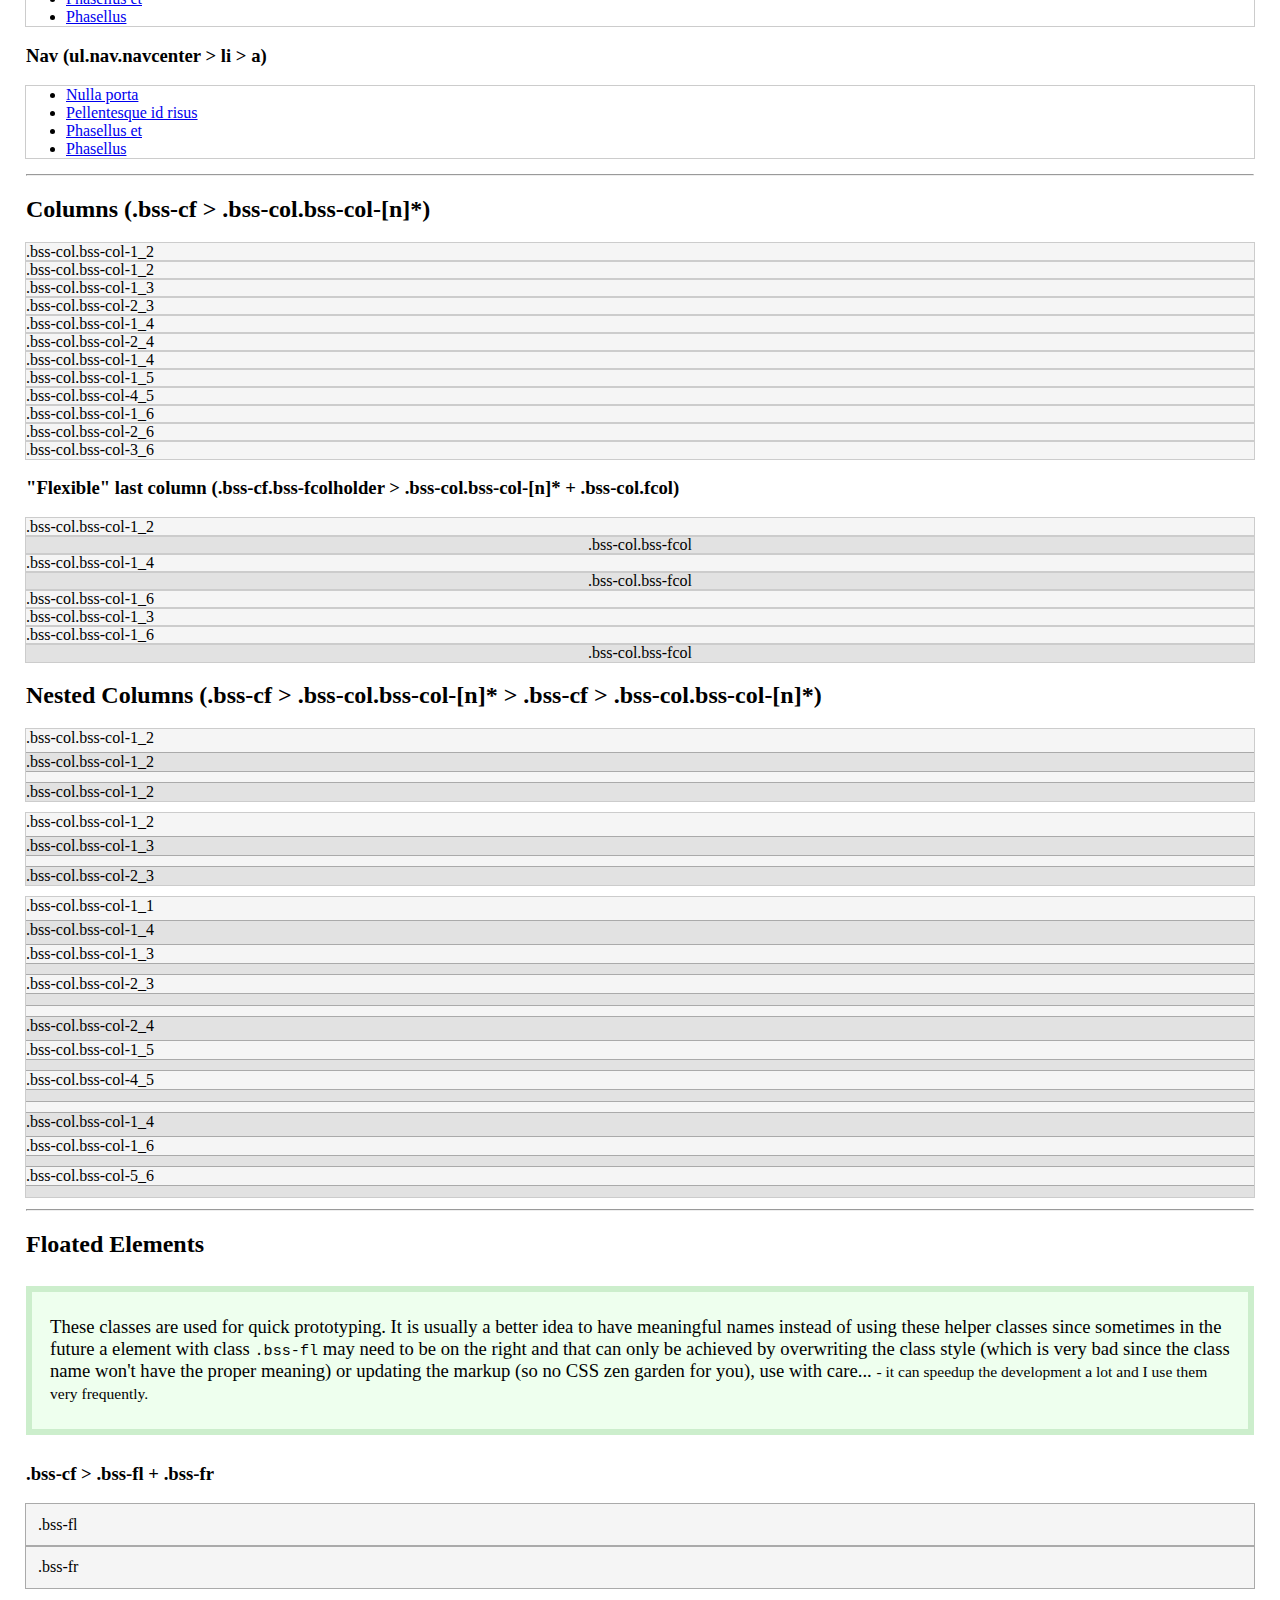
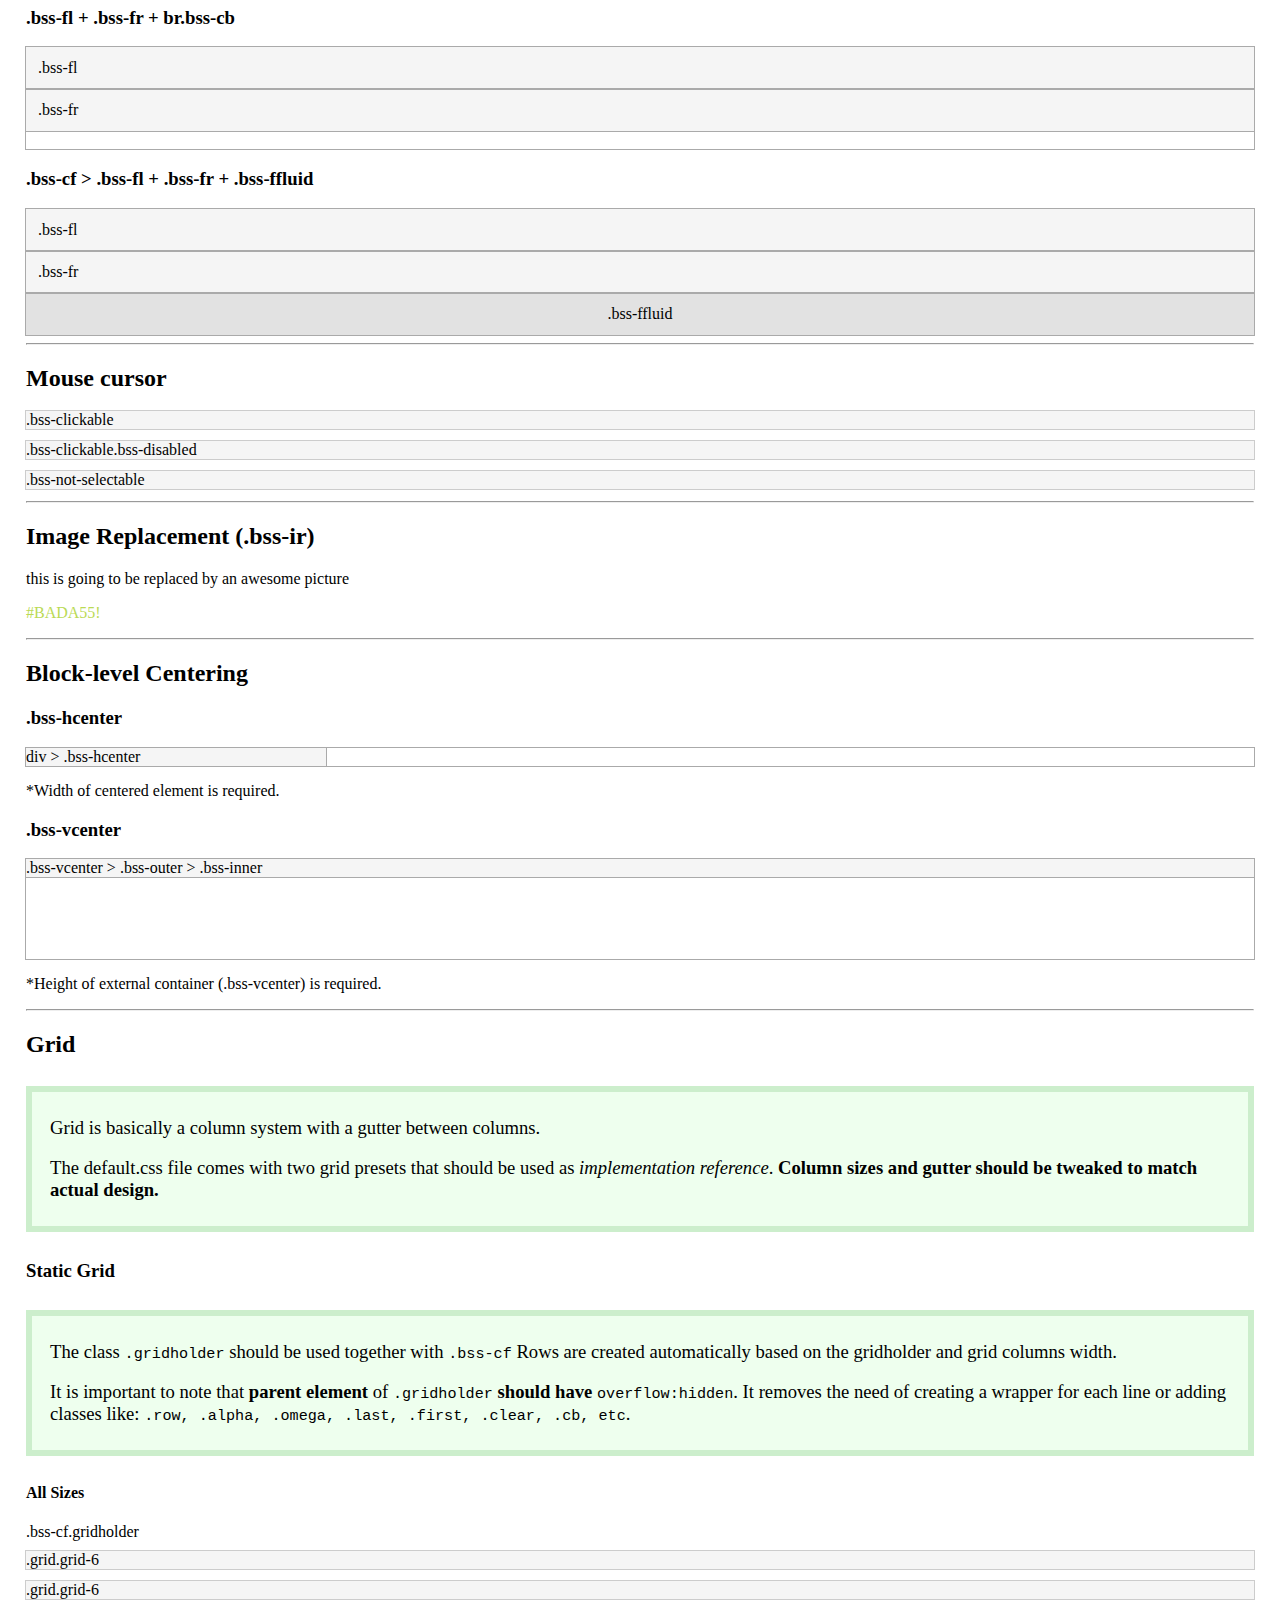
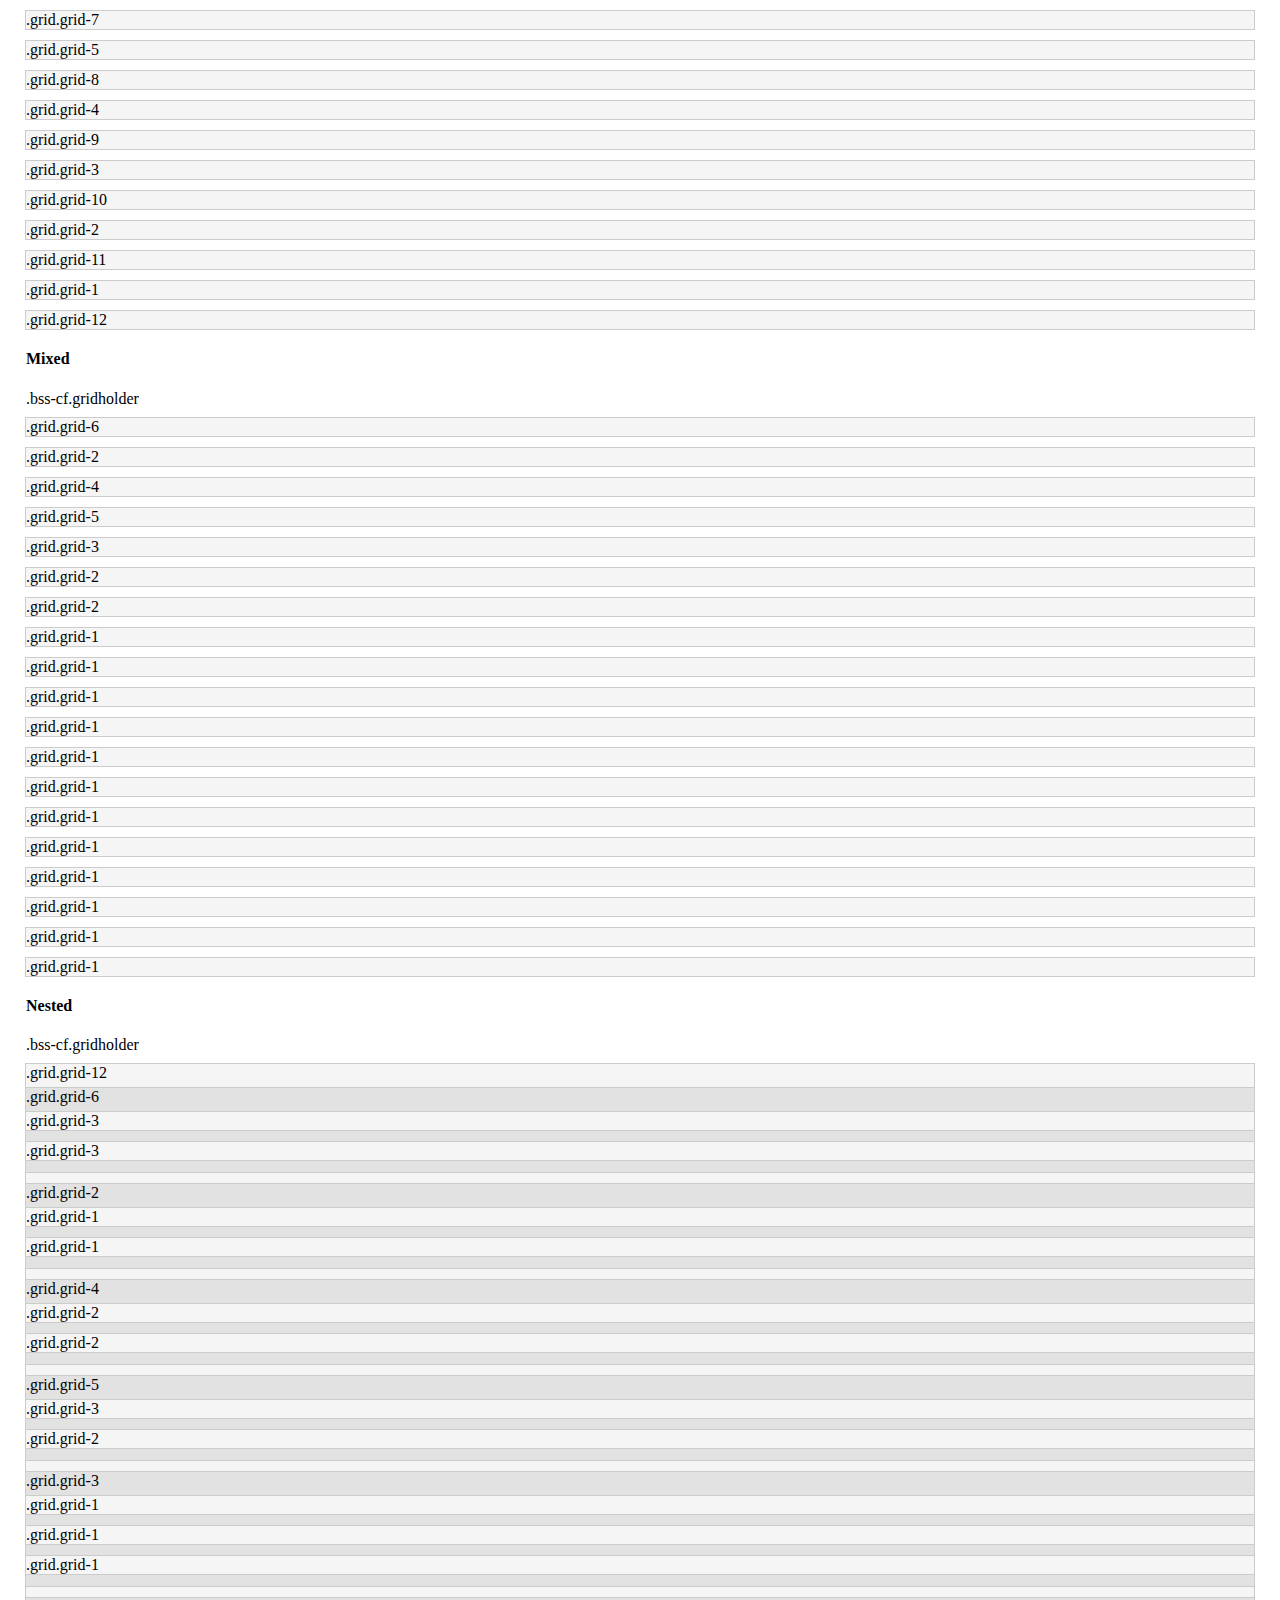
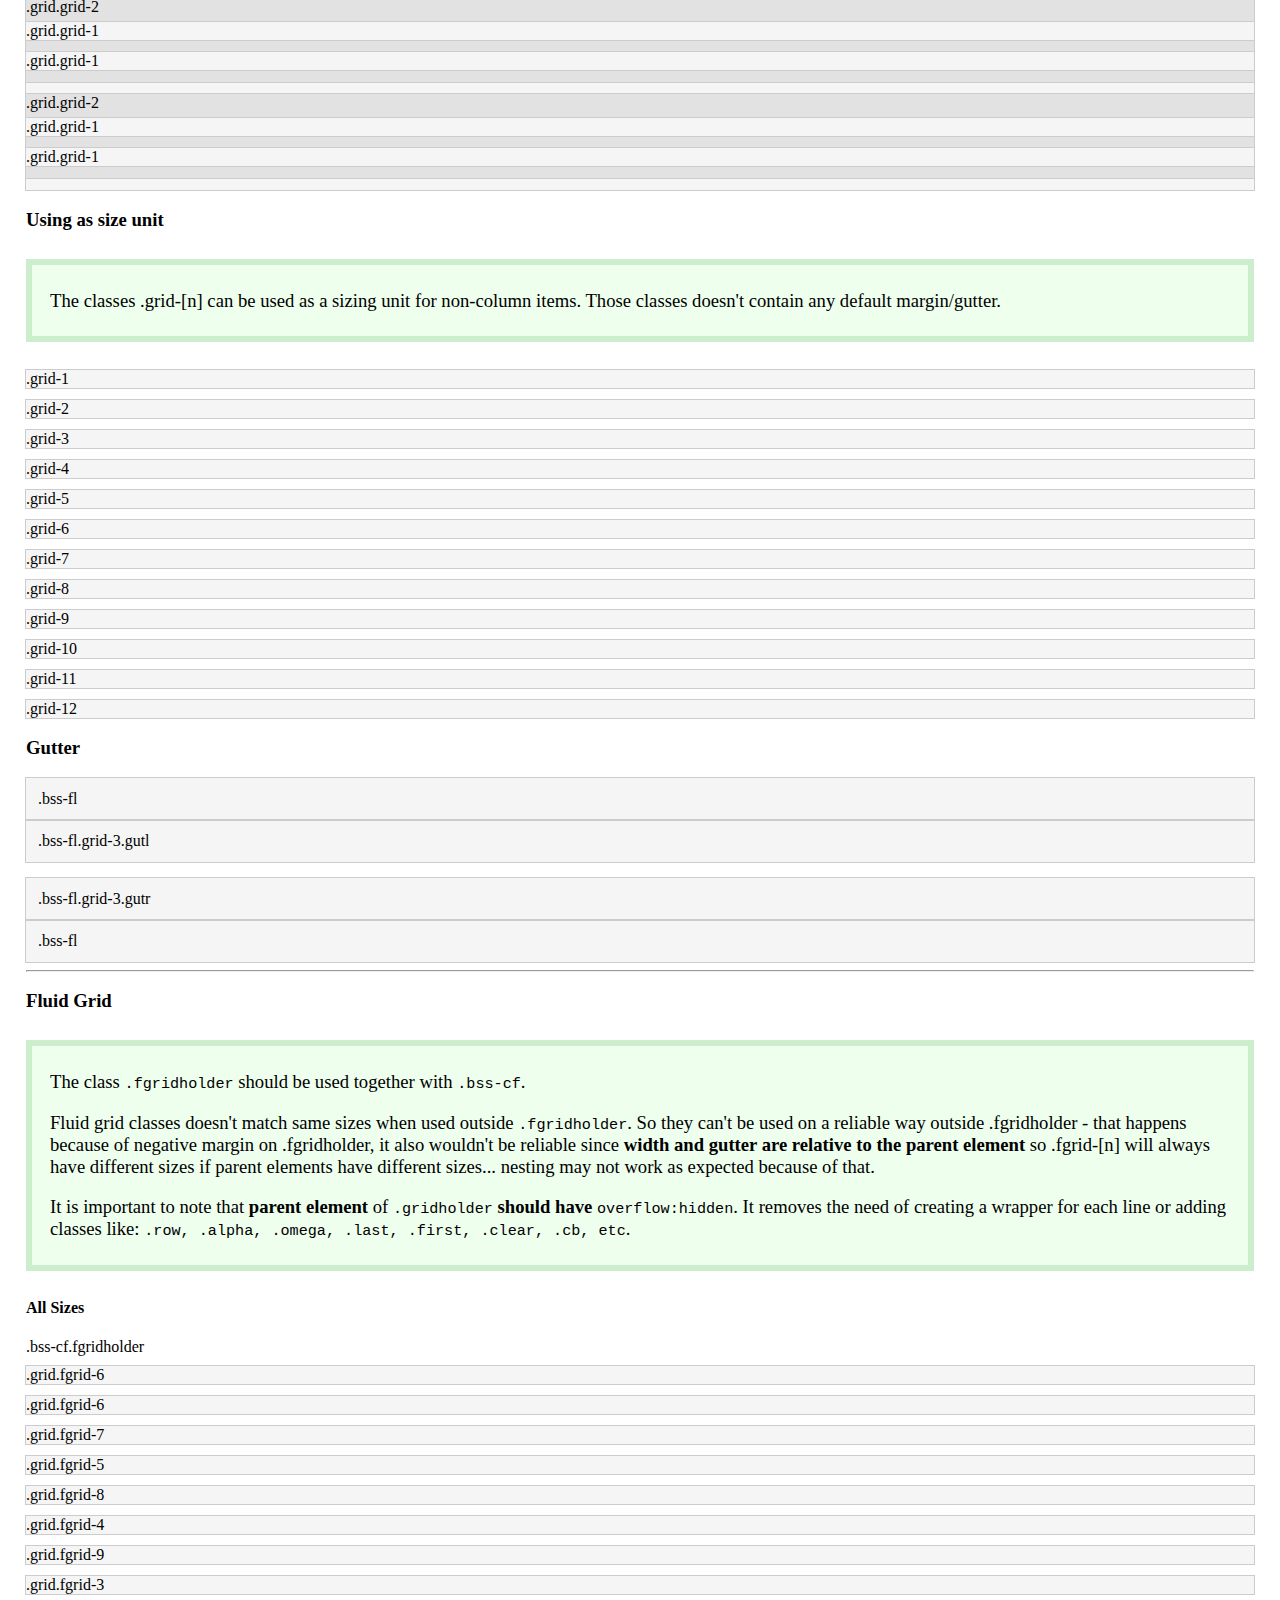
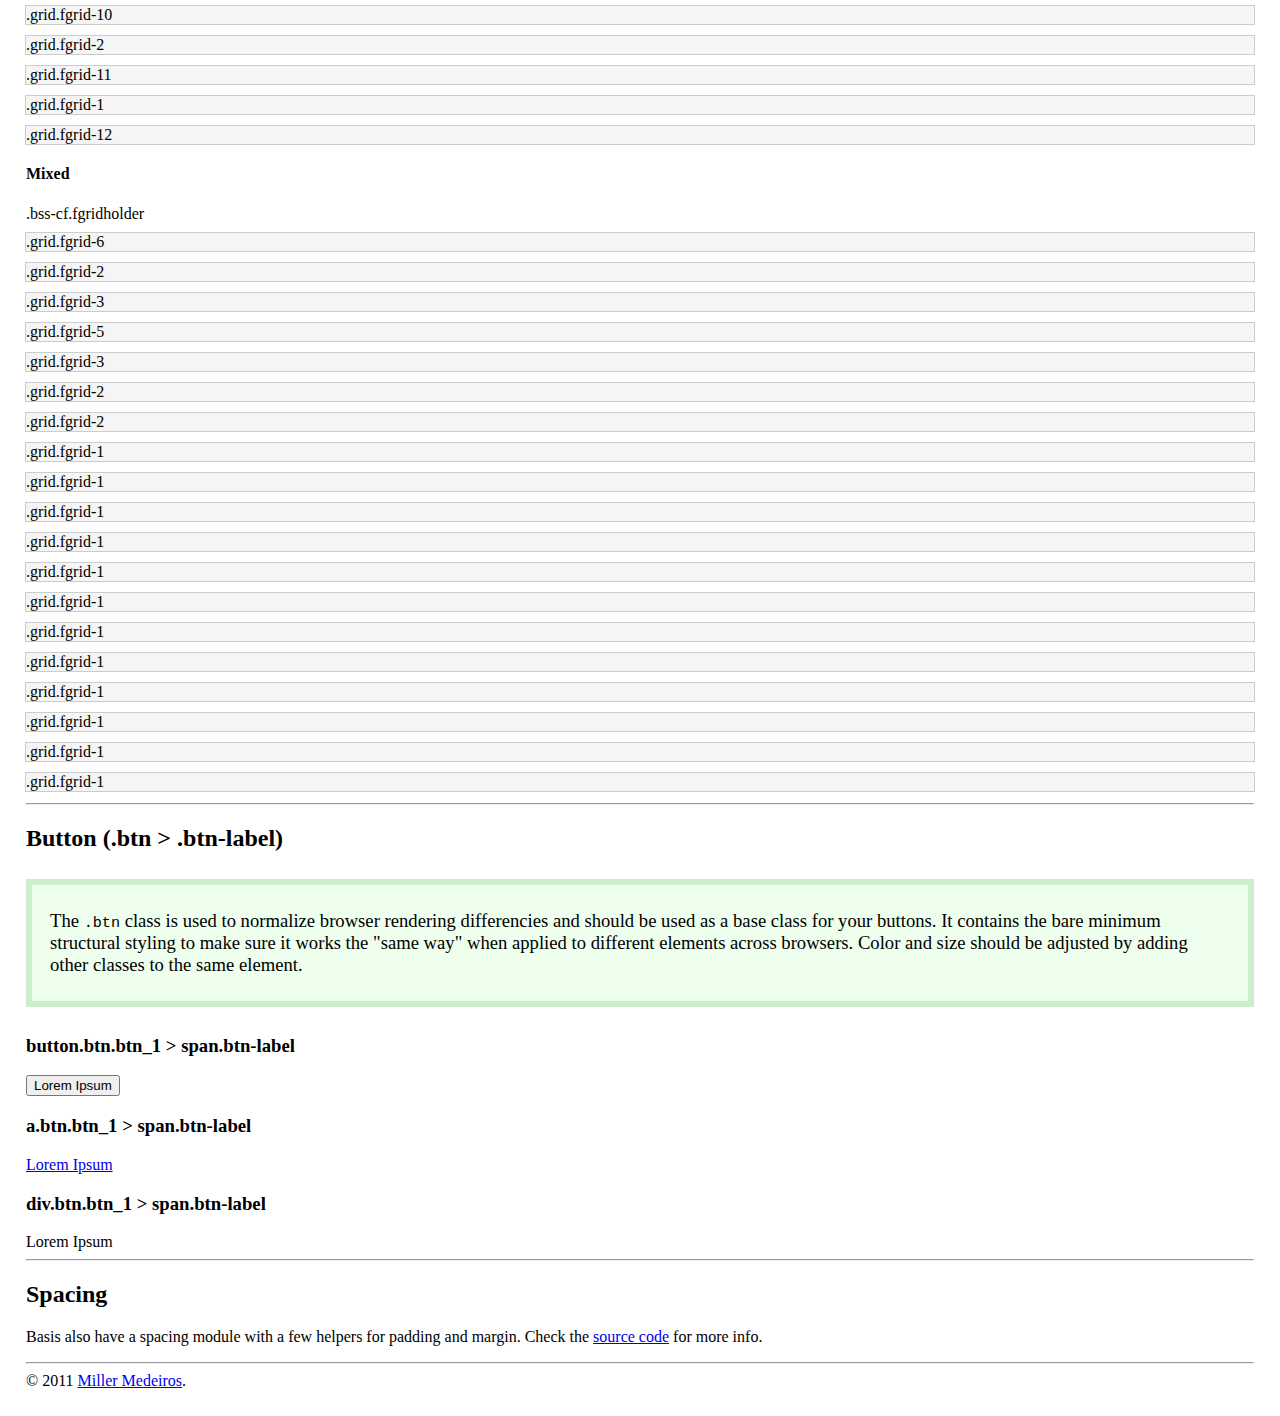
==== commit 48da25c7: "update link to spacing" ====
--- a/demo.html
+++ b/demo.html
@@ -3,43 +3,122 @@
     <head>
         <meta charset="utf-8">
         <title>Sample basis.css</title>
-        <link rel="stylesheet" href="css/all.css">
+        <link rel="stylesheet" href="css/master.css">
         <style type="text/css">
-            /* comment out these styles to see real default values, used only to make it easier to see what is going on */
-            #wrapper{padding:18px; overflow:hidden} /* overflow hidden is important for grid classes */
-            .fl, .fr, .ffluid, .col, .grid-1, .grid-2, .grid-3, .grid-4, .grid-5, .grid-6, .grid-7, .grid-8, .grid-9, .grid-10, .grid-11, .grid-12,
-            .fgrid-1, .fgrid-2, .fgrid-3, .fgrid-4, .fgrid-5, .fgrid-6, .fgrid-7, .fgrid-8, .fgrid-9, .fgrid-10, .fgrid-11, .fgrid-12, .clickable{outline:1px solid #ccc; background-color:#f5f5f5; margin-bottom:12px}
-            .fcolholder .lastcol, .ffluid{background-color:#e2e2e2; text-align:center}
-            .fl, .fr, .ffluid{padding:12px}
-            .grid{overflow:hidden; white-space:nowrap} /* overflow hidden and nowrap only to show dynamic size without text going out the grid */
-            .col, .fl, .fr, .ffluid{margin:0}
-            .navcenter, .navright, .navleft{outline:1px solid #ccc}
-            .hcenter, .vcenter .inner{background-color:#f5f5f5}
-
-            .grid .grid, .col .col{background-color:#e2e2e2; margin-top:6px; margin-bottom:12px}
-            .col .col{outline:1px solid #aaa}
-            .grid .grid .grid, .col .col .col{background-color:#f5f5f5}
+            /*
+                ====================================================
+                comment out these styles to see real default values
+                used only to make it easier to see what is going on
+                ====================================================
+            */
+
+            #wrapper {
+                padding:18px;
+                overflow:hidden;
+            }
+
+            /* overflow hidden is important for grid classes */
+            .bss-fl, .bss-fr,
+            .bss-ffluid,
+            .bss-col,
+            .grid-1, .grid-2, .grid-3, .grid-4, .grid-5, .grid-6, .grid-7, .grid-8, .grid-9, .grid-10, .grid-11, .grid-12,
+            .fgrid-1, .fgrid-2, .fgrid-3, .fgrid-4, .fgrid-5, .fgrid-6, .fgrid-7, .fgrid-8, .fgrid-9, .fgrid-10, .fgrid-11, .fgrid-12,
+            .bss-clickable,
+            .bss-not-selectable {
+                outline:1px solid #ccc;
+                background-color:#f5f5f5;
+                margin-bottom:12px;
+            }
+
+            .bss-fcolholder .bss-fcol,
+            .bss-ffluid {
+                background-color:#e2e2e2;
+                text-align:center;
+            }
+
+            .bss-fl, .bss-fr,
+            .bss-ffluid {
+                padding:12px;
+            }
+
+            .grid {
+                overflow:hidden;
+                white-space:nowrap;
+            }
+
+            /* overflow hidden and nowrap only to show dynamic size without text going out the grid */
+            .bss-col,
+            .bss-fl, .bss-fr,
+            .bss-ffluid {
+                margin:0;
+            }
+
+            .navcenter, .navright, .navleft {
+                outline:1px solid #ccc;
+            }
+
+            .bss-hcenter, .bss-vcenter .bss-inner {
+                background-color:#f5f5f5;
+            }
+
+            .grid .grid,
+            .bss-col .bss-col {
+                background-color:#e2e2e2;
+                margin-top:6px;
+                margin-bottom:12px;
+            }
+
+            .bss-col .bss-col {
+                outline:1px solid #aaa;
+                overflow:hidden;
+                white-space:nowrap;
+            }
+
+            .grid .grid .grid,
+            .bss-col .bss-col .bss-col {
+                background-color:#f5f5f5;
+            }
+
+            .gutl {
+                margin-bottom:1em;
+            }
 
             /* classes starting with `example-` are used just for this document and should be ignored */
-            .example-note{background-color:#efe; padding:6px 18px; border:6px solid #cec; font-size:1.166em; margin:1.5em 0}
-            .example-outline, .example-outline *{outline:1px solid #aaa}
-            .example-note-2{background-color:#fee; border-color:#ecc}
+            .example-note {
+                background-color:#efe;
+                padding:6px 18px;
+                border:6px solid #cec;
+                font-size:1.166em;
+                margin:1.5em 0;
+            }
+            .example-outline, .example-outline *{
+                outline:1px solid #aaa;
+            }
+            .example-note-2{
+                background-color:#fee;
+                border-color:#ecc;
+            }
+
         </style>
     </head>
     <body>
-        <div id="wrapper" class="clearfix">
+        <div id="wrapper" class="bss-cf">
 
             <h1 class="h-1">Sample of <a href="https://github.com/millermedeiros/basis.css">basis.css</a></h1>
             <div class="example-note example-note-2">
                 <p>
-                This is a sample of the styles present on basis.css.
+                    This is a sample of <em>most</em> of the styles present on basis.css.
                 </p>
                 <p>Ignore style rules applied directly to elements, background colors and borders, and any other style that is defined outside basis.css, they are used to display elements structure while avoiding to create new classes that aren't part of basis.css. Also ignore CSS classes starting with <code>example-</code>, they were created just to style this document and aren't part of the framework.</p>
                 <p>
-                    Basis.css is divided into modules, which means you can use only the features you need.
-                </p>
-            </div>
-            <hr class="hr-1" />
+                Basis.css is divided into modules, which means you can use only the features you need. Right now example is divided by visual groups but I have plans to break this page by each module so it will be easier to see which rules are inside each file.
+                </p>
+                <p>
+                    <strong>Basis.css has 2 kinds of classes, the ones prefixed with <code>bss-</code> should NOT be edited by the user and the ones without
+                    a prefix should be edited based on the project.</strong>
+                </p>
+            </div>
+            <hr />
 
             <h2 class="h-2">Text Styles</h2>
             <div class="example-note">
@@ -65,23 +144,23 @@
             <p class="del">
                 [.del] Nulla vel quam dui, non posuere erat. Mauris pharetra dictum congue. Phasellus a ullamcorper erat. Nam justo est, accumsan sed bibendum in, pulvinar sit amet odio.
             </p>
-            <p class="tlower">
-                [.tlower] Nulla vel quam dui, non posuere erat. Mauris pharetra dictum congue. Phasellus a ullamcorper erat. Nam justo est, accumsan sed bibendum in, pulvinar sit amet odio.
-            </p>
-            <p class="tupper">
-                <span class="tnormal">[.tupper]</span> Nulla vel quam dui, non posuere erat. Mauris pharetra dictum congue. Phasellus a ullamcorper erat. Nam justo est, accumsan sed bibendum in, pulvinar sit amet odio.
-            </p>
-            <p class="tcenter">
-                [.tcenter] Nulla vel quam dui, non posuere erat. Mauris pharetra dictum congue. Phasellus a ullamcorper erat. Nam justo est, accumsan sed bibendum in, pulvinar sit amet odio.
-            </p>
-            <p class="tleft">
-                [.tleft] Nulla vel quam dui, non posuere erat. Mauris pharetra dictum congue. Phasellus a ullamcorper erat. Nam justo est, accumsan sed bibendum in, pulvinar sit amet odio.
-            </p>
-            <p class="tright">
-                [.tright] Nulla vel quam dui, non posuere erat. Mauris pharetra dictum congue. Phasellus a ullamcorper erat. Nam justo est, accumsan sed bibendum in, pulvinar sit amet odio.
-            </p>
-
-            <hr class="hr-1" />
+            <p class="bss-tlower">
+                [.bss-tlower] Nulla vel quam dui, non posuere erat. Mauris pharetra dictum congue. Phasellus a ullamcorper erat. Nam justo est, accumsan sed bibendum in, pulvinar sit amet odio.
+            </p>
+            <p class="bss-tupper">
+                <span class="bss-tnormal">[.bss-tupper]</span> Nulla vel quam dui, non posuere erat. Mauris pharetra dictum congue. Phasellus a ullamcorper erat. Nam justo est, accumsan sed bibendum in, pulvinar sit amet odio.
+            </p>
+            <p class="bss-tcenter">
+                [.bss-tcenter] Nulla vel quam dui, non posuere erat. Mauris pharetra dictum congue. Phasellus a ullamcorper erat. Nam justo est, accumsan sed bibendum in, pulvinar sit amet odio.
+            </p>
+            <p class="bss-tleft">
+                [.bss-tleft] Nulla vel quam dui, non posuere erat. Mauris pharetra dictum congue. Phasellus a ullamcorper erat. Nam justo est, accumsan sed bibendum in, pulvinar sit amet odio.
+            </p>
+            <p class="bss-tright">
+                [.bss-tright] Nulla vel quam dui, non posuere erat. Mauris pharetra dictum congue. Phasellus a ullamcorper erat. Nam justo est, accumsan sed bibendum in, pulvinar sit amet odio.
+            </p>
+
+            <hr />
 
             <h2 class="h-2">Headings</h2>
             <div class="example-note">
@@ -106,7 +185,7 @@
             <h5 class="h-2">[h5.h-2] Lorem Ipsum dolor</h5>
             <h6 class="h-1">[h6.h-1] Lorem Ipsum dolor</h6>
 
-            <hr class="hr-1" />
+            <hr />
 
             <h2 class="h-2">Lists</h2>
 
@@ -212,142 +291,143 @@
                 <li><a href="#">Phasellus</a></li>
             </ul>
 
-            <hr class="hr-1" />
-
-            <h2 class="h-2">Columns (.clearfix > .col.col-[n]*)</h2>
-            <div class="clearfix tcenter">
-                <div class="col col-1_2">.col.col-1_2</div>
-                <div class="col col-1_2">.col.col-1_2</div>
-                <div class="col col-1_3">.col.col-1_3</div>
-                <div class="col col-2_3">.col.col-2_3</div>
-                <div class="col col-1_4">.col.col-1_4</div>
-                <div class="col col-2_4">.col.col-2_4</div>
-                <div class="col col-1_4">.col.col-1_4</div>
-                <div class="col col-1_5">.col.col-1_5</div>
-                <div class="col col-4_5">.col.col-4_5</div>
-                <div class="col col-1_6">.col.col-1_6</div>
-                <div class="col col-2_6">.col.col-2_6</div>
-                <div class="col col-3_6">.col.col-3_6</div>
-            </div>
-
-            <h3 class="h-3">&quot;Flexible&quot; last column (.clearfix.fcolholder > .col.col-[n]* + .col.lastcol)</h3>
-            <div class="clearfix fcolholder tcenter">
-                <div class="col col-1_2">.col.col-1_2</div>
-                <div class="col lastcol">.col.lastcol</div>
-                <div class="col col-1_4">.col.col-1_4</div>
-                <div class="col lastcol">.col.lastcol</div>
-                <div class="col col-1_6">.col.col-1_6</div>
-                <div class="col col-1_3">.col.col-1_3</div>
-                <div class="col col-1_6">.col.col-1_6</div>
-                <div class="col lastcol">.col.lastcol</div>
-            </div>
-
-            <h2 class="h-2">Nested Columns (.clearfix > .col.col-[n]* > .clearfix > .col.col-[n]*)</h2>
-            <div class="clearfix tcenter">
-                <div class="col col-1_2">.col.col-1_2
-                    <div class="clearfix">
-                        <div class="col col-1_2">.col.col-1_2</div>
-                        <div class="col col-1_2">.col.col-1_2</div>
+            <hr />
+
+            <h2 class="h-2">Columns (.bss-cf > .bss-col.bss-col-[n]*)</h2>
+            <div class="bss-cf bss-tcenter">
+                <div class="bss-col bss-col-1_2">.bss-col.bss-col-1_2</div>
+                <div class="bss-col bss-col-1_2">.bss-col.bss-col-1_2</div>
+                <div class="bss-col bss-col-1_3">.bss-col.bss-col-1_3</div>
+                <div class="bss-col bss-col-2_3">.bss-col.bss-col-2_3</div>
+                <div class="bss-col bss-col-1_4">.bss-col.bss-col-1_4</div>
+                <div class="bss-col bss-col-2_4">.bss-col.bss-col-2_4</div>
+                <div class="bss-col bss-col-1_4">.bss-col.bss-col-1_4</div>
+                <div class="bss-col bss-col-1_5">.bss-col.bss-col-1_5</div>
+                <div class="bss-col bss-col-4_5">.bss-col.bss-col-4_5</div>
+                <div class="bss-col bss-col-1_6">.bss-col.bss-col-1_6</div>
+                <div class="bss-col bss-col-2_6">.bss-col.bss-col-2_6</div>
+                <div class="bss-col bss-col-3_6">.bss-col.bss-col-3_6</div>
+            </div>
+
+            <h3 class="h-3">&quot;Flexible&quot; last column (.bss-cf.bss-fcolholder > .bss-col.bss-col-[n]* + .bss-col.fcol)</h3>
+            <div class="bss-cf bss-fcolholder bss-tcenter">
+                <div class="bss-col bss-col-1_2">.bss-col.bss-col-1_2</div>
+                <div class="bss-col bss-fcol">.bss-col.bss-fcol</div>
+                <div class="bss-col bss-col-1_4">.bss-col.bss-col-1_4</div>
+                <div class="bss-col bss-fcol">.bss-col.bss-fcol</div>
+                <div class="bss-col bss-col-1_6">.bss-col.bss-col-1_6</div>
+                <div class="bss-col bss-col-1_3">.bss-col.bss-col-1_3</div>
+                <div class="bss-col bss-col-1_6">.bss-col.bss-col-1_6</div>
+                <div class="bss-col bss-fcol">.bss-col.bss-fcol</div>
+            </div>
+
+            <h2 class="h-2">Nested Columns (.bss-cf > .bss-col.bss-col-[n]* > .bss-cf > .bss-col.bss-col-[n]*)</h2>
+            <div class="bss-cf bss-tcenter">
+                <div class="bss-col bss-col-1_2">.bss-col.bss-col-1_2
+                    <div class="bss-cf">
+                        <div class="bss-col bss-col-1_2">.bss-col.bss-col-1_2</div>
+                        <div class="bss-col bss-col-1_2">.bss-col.bss-col-1_2</div>
                     </div>
                 </div>
-                <div class="col col-1_2">.col.col-1_2
-                    <div class="clearfix">
-                        <div class="col col-1_3">.col.col-1_3</div>
-                        <div class="col col-2_3">.col.col-2_3</div>
+                <div class="bss-col bss-col-1_2">.bss-col.bss-col-1_2
+                    <div class="bss-cf">
+                        <div class="bss-col bss-col-1_3">.bss-col.bss-col-1_3</div>
+                        <div class="bss-col bss-col-2_3">.bss-col.bss-col-2_3</div>
                     </div>
                 </div>
-                <div class="col col-1_1">.col.col-1_1
-                    <div class="clearfix">
-                        <div class="col col-1_4">.col.col-1_4
-                            <div class="clearfix">
-                                <div class="col col-1_3">.col.col-1_3</div>
-                                <div class="col col-2_3">.col.col-2_3</div>
-                            </div>
-                        </div>
-                        <div class="col col-2_4">.col.col-2_4
-                            <div class="clearfix">
-                                <div class="col col-1_5">.col.col-1_5</div>
-                                <div class="col col-4_5">.col.col-4_5</div>
-                            </div>
-                        </div>
-                        <div class="col col-1_4">.col.col-1_4
-                            <div class="clearfix">
-                                <div class="col col-1_6">.col.col-1_6</div>
-                                <div class="col col-5_6">.col.col-5_6</div>
+                <div class="bss-col bss-col-1_1">.bss-col.bss-col-1_1
+                    <div class="bss-cf">
+                        <div class="bss-col bss-col-1_4">.bss-col.bss-col-1_4
+                            <div class="bss-cf">
+                                <div class="bss-col bss-col-1_3">.bss-col.bss-col-1_3</div>
+                                <div class="bss-col bss-col-2_3">.bss-col.bss-col-2_3</div>
+                            </div>
+                        </div>
+                        <div class="bss-col bss-col-2_4">.bss-col.bss-col-2_4
+                            <div class="bss-cf">
+                                <div class="bss-col bss-col-1_5">.bss-col.bss-col-1_5</div>
+                                <div class="bss-col bss-col-4_5">.bss-col.bss-col-4_5</div>
+                            </div>
+                        </div>
+                        <div class="bss-col bss-col-1_4">.bss-col.bss-col-1_4
+                            <div class="bss-cf">
+                                <div class="bss-col bss-col-1_6">.bss-col.bss-col-1_6</div>
+                                <div class="bss-col bss-col-5_6">.bss-col.bss-col-5_6</div>
                             </div>
                         </div>
                     </div>
                 </div>
             </div>
 
-            <hr class="hr-1" />
+            <hr />
 
             <h2 class="h-2">Floated Elements</h2>
 
             <div class="example-note">
                 <p>
-                    These classes are used for quick prototyping. It is usually a better idea to have meaningful names instead of using these helper classes since sometimes in the future a element with class <code>.fl</code> may need to be on the right and that can only be achieved by overwriting the class style (which is very bad since the class name won't have the proper meaning) or updating the markup (so no CSS zen garden for you), use with care... <small> - it can speedup the development a lot and I use them very frequently.</small>
-                </p>
-            </div>
-
-            <h3 class="h-3">.clearfix &gt; .fl + .fr</h3>
-            <div class="clearfix example-outline">
-                <div class="fl">.fl</div>
-                <div class="fr">.fr</div>
-            </div>
-
-            <h3 class="h-3">.fl + .fr + br.cb</h3>
+                    These classes are used for quick prototyping. It is usually a better idea to have meaningful names instead of using these helper classes since sometimes in the future a element with class <code>.bss-fl</code> may need to be on the right and that can only be achieved by overwriting the class style (which is very bad since the class name won't have the proper meaning) or updating the markup (so no CSS zen garden for you), use with care... <small> - it can speedup the development a lot and I use them very frequently.</small>
+                </p>
+            </div>
+
+            <h3 class="h-3">.bss-cf &gt; .bss-fl + .bss-fr</h3>
+            <div class="bss-cf example-outline">
+                <div class="bss-fl">.bss-fl</div>
+                <div class="bss-fr">.bss-fr</div>
+            </div>
+
+            <h3 class="h-3">.bss-fl + .bss-fr + br.bss-cb</h3>
             <div class="example-outline">
-                <div class="fl">.fl</div>
-                <div class="fr">.fr</div>
-                <br class="cb" />
-            </div>
-
-            <h3 class="h-3">.clearfix &gt; .fl + .fr + .ffluid</h3>
-            <div class="clearfix example-outline">
-                <div class="fl">.fl</div>
-                <div class="fr">.fr</div>
-                <div class="ffluid">.ffluid</div>
-            </div>
-
-            <hr class="hr-1" />
+                <div class="bss-fl">.bss-fl</div>
+                <div class="bss-fr">.bss-fr</div>
+                <br class="bss-cb" />
+            </div>
+
+            <h3 class="h-3">.bss-cf &gt; .bss-fl + .bss-fr + .bss-ffluid</h3>
+            <div class="bss-cf example-outline">
+                <div class="bss-fl">.bss-fl</div>
+                <div class="bss-fr">.bss-fr</div>
+                <div class="bss-ffluid">.bss-ffluid</div>
+            </div>
+
+            <hr />
 
             <h2 class="h-2">Mouse cursor</h2>
-            <div class="clickable">.clickable</div>
-            <div class="clickable disabled">.clickable.disabled</div>
-            <hr class="hr-1" />
-
-            <h2 class="h-2">Image Replacement (.ir)</h2>
-            <span class="ir" style="background-image:url(http://30.media.tumblr.com/tumblr_lgd1neNYSL1qbwkzvo1_500.jpg); width:500px; height:333px">this is going to be replaced by an awesome picture</span>
+            <div class="bss-clickable">.bss-clickable</div>
+            <div class="bss-clickable bss-disabled">.bss-clickable.bss-disabled</div>
+            <div class="bss-not-selectable">.bss-not-selectable</div>
+            <hr />
+
+            <h2 class="h-2">Image Replacement (.bss-ir)</h2>
+            <span class="bss-ir" style="background-image:url(http://30.media.tumblr.com/tumblr_lgd1neNYSL1qbwkzvo1_500.jpg); width:500px; height:333px">this is going to be replaced by an awesome picture</span>
             <p style="color:#BADA55">#BADA55!</p>
 
-            <hr class="hr-1" />
+            <hr />
 
             <h2 class="h-2">Block-level Centering</h2>
 
-            <h3 class="h-3">.hcenter</h3>
+            <h3 class="h-3">.bss-hcenter</h3>
             <div class="example-outline">
-                <div class="hcenter" style="width:300px">
-                    div > .hcenter
+                <div class="bss-hcenter" style="width:300px">
+                    div &gt; .bss-hcenter
                 </div>
             </div>
             <p class="small em">
                 *Width of centered element is required.
             </p>
 
-            <h3 class="h-3">.vcenter</h3>
-            <div class="vcenter example-outline" style="height:100px">
-                <div class="outer">
-                    <div class="inner">
-                        .vcenter > .outer > .inner
+            <h3 class="h-3">.bss-vcenter</h3>
+            <div class="bss-vcenter example-outline" style="height:100px">
+                <div class="bss-outer">
+                    <div class="bss-inner">
+                        .bss-vcenter &gt; .bss-outer &gt; .bss-inner
                     </div>
                 </div>
             </div>
             <p class="small em">
-                *Height of external container (.vcenter) is required.
-            </p>
-
-            <hr class="hr-1" />
+                *Height of external container (.bss-vcenter) is required.
+            </p>
+
+            <hr />
 
             <h2 class="h-2">Grid</h2>
             <div class="example-note">
@@ -362,7 +442,7 @@
             <h3 class="h-3">Static Grid</h3>
             <div class="example-note">
                 <p>
-                    The class <code>.gridholder</code> should be used together with <code>.clearfix</code>
+                    The class <code>.gridholder</code> should be used together with <code>.bss-cf</code>
                     Rows are created automatically based on the gridholder and grid columns width.
                 </p>
                 <p>
@@ -374,8 +454,8 @@
             </div>
 
             <h4 class="h-4">All Sizes</h4>
-            <div class="clearfix tcenter gridholder">
-                <div class="cb b" style="margin-bottom:10px">.clearfix.gridholder</div>
+            <div class="bss-cf bss-tcenter gridholder">
+                <div class="bss-cb b" style="margin-bottom:10px">.bss-cf.gridholder</div>
                 <div class="grid grid-6">.grid.grid-6</div>
                 <div class="grid grid-6">.grid.grid-6</div>
                 <div class="grid grid-7">.grid.grid-7</div>
@@ -392,8 +472,8 @@
             </div>
 
             <h4 class="h-4">Mixed</h4>
-            <div class="clearfix tcenter gridholder">
-                <div class="cb b" style="margin-bottom:10px">.clearfix.gridholder</div>
+            <div class="bss-cf bss-tcenter gridholder">
+                <div class="bss-cb b" style="margin-bottom:10px">.bss-cf.gridholder</div>
                 <div class="grid grid-6">.grid.grid-6</div>
                 <div class="grid grid-2">.grid.grid-2</div>
                 <div class="grid grid-4">.grid.grid-4</div>
@@ -416,49 +496,49 @@
             </div>
 
             <h4 class="h-4">Nested</h4>
-            <div class="clearfix tcenter gridholder">
-                <div class="cb b" style="margin-bottom:10px">.clearfix.gridholder</div>
+            <div class="bss-cf bss-tcenter gridholder">
+                <div class="bss-cb b" style="margin-bottom:10px">.bss-cf.gridholder</div>
                 <div class="grid grid-12">.grid.grid-12
-                    <div class="clearfix gridholder">
+                    <div class="bss-cf gridholder">
                         <div class="grid grid-6">.grid.grid-6
-                            <div class="clearfix gridholder">
+                            <div class="bss-cf gridholder">
                                 <div class="grid grid-3">.grid.grid-3</div>
                                 <div class="grid grid-3">.grid.grid-3</div>
                             </div>
                         </div>
                         <div class="grid grid-2">.grid.grid-2
-                            <div class="clearfix gridholder">
+                            <div class="bss-cf gridholder">
                                 <div class="grid grid-1">.grid.grid-1</div>
                                 <div class="grid grid-1">.grid.grid-1</div>
                             </div>
                         </div>
                         <div class="grid grid-4">.grid.grid-4
-                            <div class="clearfix gridholder">
+                            <div class="bss-cf gridholder">
                                 <div class="grid grid-2">.grid.grid-2</div>
                                 <div class="grid grid-2">.grid.grid-2</div>
                             </div>
                         </div>
                         <div class="grid grid-5">.grid.grid-5
-                            <div class="clearfix gridholder">
+                            <div class="bss-cf gridholder">
                                 <div class="grid grid-3">.grid.grid-3</div>
                                 <div class="grid grid-2">.grid.grid-2</div>
                             </div>
                         </div>
                         <div class="grid grid-3">.grid.grid-3
-                            <div class="clearfix gridholder">
+                            <div class="bss-cf gridholder">
                                 <div class="grid grid-1">.grid.grid-1</div>
                                 <div class="grid grid-1">.grid.grid-1</div>
                                 <div class="grid grid-1">.grid.grid-1</div>
                             </div>
                         </div>
                         <div class="grid grid-2">.grid.grid-2
-                            <div class="clearfix gridholder">
+                            <div class="bss-cf gridholder">
                                 <div class="grid grid-1">.grid.grid-1</div>
                                 <div class="grid grid-1">.grid.grid-1</div>
                             </div>
                         </div>
                         <div class="grid grid-2">.grid.grid-2
-                            <div class="clearfix gridholder">
+                            <div class="bss-cf gridholder">
                                 <div class="grid grid-1">.grid.grid-1</div>
                                 <div class="grid grid-1">.grid.grid-1</div>
                             </div>
@@ -487,21 +567,21 @@
             <div class="grid-12">.grid-12</div>
 
             <h3 class="h-3">Gutter</h3>
-            <div class="clearfix">
-                <div class="fl">.fl</div>
-                <div class="fl grid-3 gutl">.fl.grid-3.gutl</div>
-            </div>
-            <div class="clearfix">
-                <div class="fl grid-3 gutr">.fl.grid-3.gutr</div>
-                <div class="fl">.fl</div>
-            </div>
-
-            <hr class="hr-1" />
+            <div class="bss-cf">
+                <div class="bss-fl">.bss-fl</div>
+                <div class="bss-fl grid-3 gutl">.bss-fl.grid-3.gutl</div>
+            </div>
+            <div class="bss-cf">
+                <div class="bss-fl grid-3 gutr">.bss-fl.grid-3.gutr</div>
+                <div class="bss-fl">.bss-fl</div>
+            </div>
+
+            <hr />
 
             <h3 class="h-3">Fluid Grid</h3>
             <div class="example-note">
                 <p>
-                    The class <code>.fgridholder</code> should be used together with <code>.clearfix</code>.
+                    The class <code>.fgridholder</code> should be used together with <code>.bss-cf</code>.
                 </p>
                 <p>
                     Fluid grid classes doesn't match same sizes when used outside <code>.fgridholder</code>.
@@ -520,8 +600,8 @@
             </div>
 
             <h4 class="h-4">All Sizes</h4>
-            <div class="clearfix tcenter fgridholder">
-                <div class="cb b" style="margin-bottom:10px">.clearfix.fgridholder</div>
+            <div class="bss-cf bss-tcenter fgridholder">
+                <div class="bss-cb b" style="margin-bottom:10px">.bss-cf.fgridholder</div>
                 <div class="grid fgrid-6">.grid.fgrid-6</div>
                 <div class="grid fgrid-6">.grid.fgrid-6</div>
                 <div class="grid fgrid-7">.grid.fgrid-7</div>
@@ -538,8 +618,8 @@
             </div>
 
             <h4 class="h-4">Mixed</h4>
-            <div class="clearfix tcenter fgridholder">
-                <div class="cb b" style="margin-bottom:10px">.clearfix.fgridholder</div>
+            <div class="bss-cf bss-tcenter fgridholder">
+                <div class="bss-cb b" style="margin-bottom:10px">.bss-cf.fgridholder</div>
                 <div class="grid fgrid-6">.grid.fgrid-6</div>
                 <div class="grid fgrid-2">.grid.fgrid-2</div>
                 <div class="grid fgrid-4">.grid.fgrid-3</div>
@@ -561,14 +641,39 @@
                 <div class="grid fgrid-1">.grid.fgrid-1</div>
             </div>
 
-            <hr class="hr-1" />
+            <hr />
+            <h2 class="h-2">Button (.btn > .btn-label)</h2>
+            <div class="example-note">
+                <p>
+                    The <code>.btn</code> class is used to normalize browser rendering differencies
+                    and should be used as a base class for your buttons. It contains the bare
+                    minimum structural styling to make sure it works the &quot;same way&quot;
+                    when applied to different elements across browsers.
+                    Color and size should be adjusted by adding other classes to the same element.
+                </p>
+            </div>
+
+            <h3 class="h-4">button.btn.btn_1 > span.btn-label</h3>
+            <button class="btn btn_1" type="button">
+                <span class="btn-label">Lorem Ipsum</span>
+            </button>
+            <h3 class="h-4">a.btn.btn_1 > span.btn-label</h3>
+            <a class="btn btn_1" href="#">
+                <span class="btn-label">Lorem Ipsum</span>
+            </a>
+            <h3 class="h-4">div.btn.btn_1 > span.btn-label</h3>
+            <div class="btn btn_1">
+                <span class="btn-label">Lorem Ipsum</span>
+            </div>
+
+            <hr />
             <h2 class="h-2">Spacing</h2>
             <p>
                 Basis also have a spacing module with a few helpers for padding and margin.
-                Check the <a href="https://github.com/millermedeiros/basis.css/blob/master/basis/spacing.css">source code</a> for more info.
-            </p>
-
-            <hr class="hr-1" />
+                Check the <a href="https://github.com/millermedeiros/basis.css/blob/master/css/bss/rapid/spacing.css">source code</a> for more info.
+            </p>
+
+            <hr />
 
             <div class="small">
                 &copy; 2011 <a href="http://millermedeiros.com">Miller Medeiros</a>.
